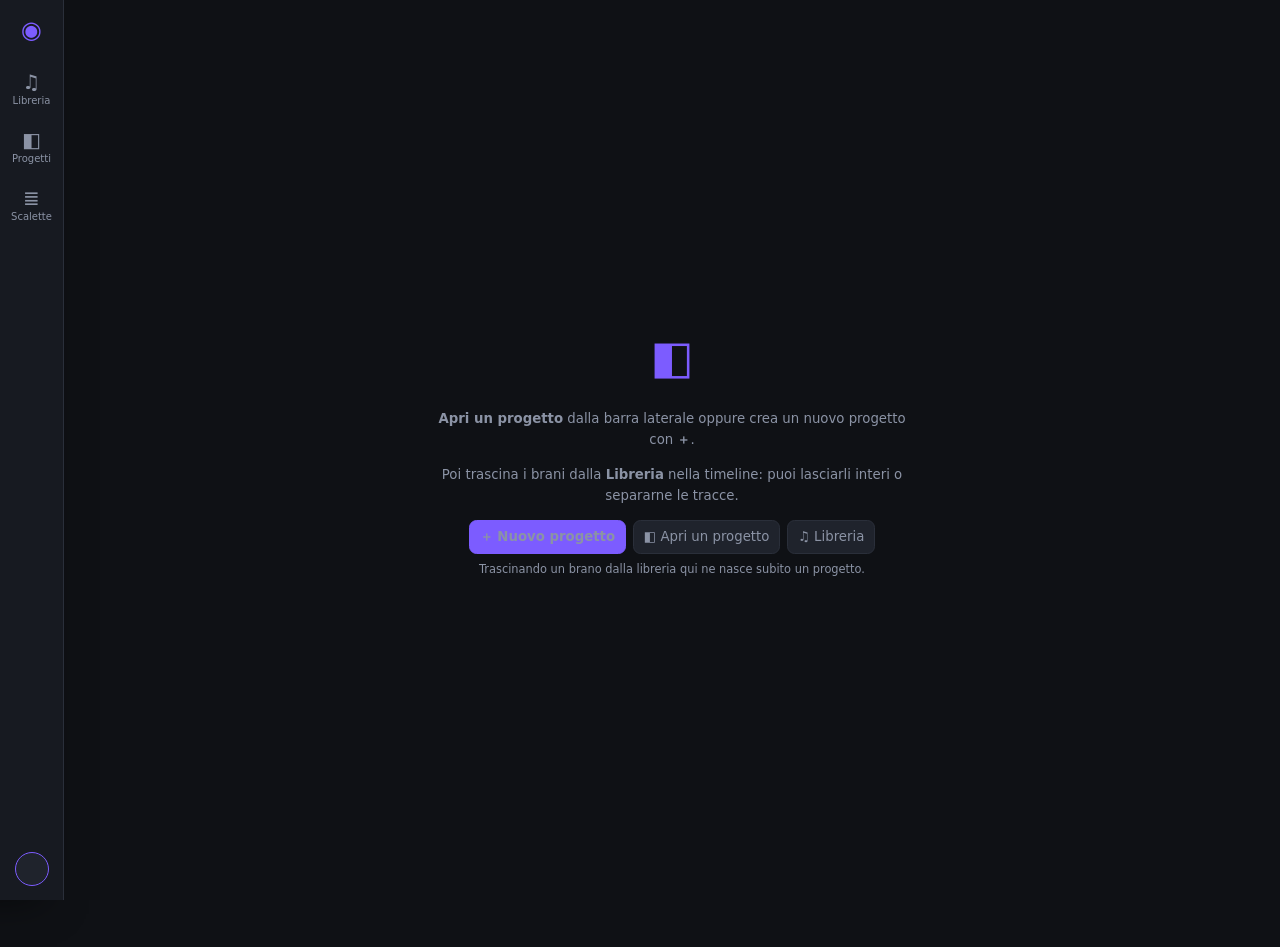
==== frontend/index.html @ b9c7cdac "Registrazione di tracce, sezioni salvate per esercitarsi, pulsanti divisi per Click e Pre-click - Re" ====
<!doctype html>
<html lang="it">
<head>
  <meta charset="utf-8">
  <meta name="viewport" content="width=device-width, initial-scale=1">
  <title>Noises — Stem Splitter</title>
  <link rel="stylesheet" href="style.css">
</head>
<body>
  <div id="auth" class="auth hidden">
    <div class="auth-card">
      <div class="brand big"><span class="logo">◉</span> Noises</div>
      <p class="auth-sub">Separa le tracce, studia e suona i tuoi brani.</p>
      <div id="auth-msg" class="auth-msg hidden"></div>

      <form id="f-login" class="auth-form">
        <label>Email<input id="l-email" type="email" autocomplete="username" required></label>
        <label>Password<input id="l-password" type="password" autocomplete="current-password" required></label>
        <button class="primary wide" type="submit">Accedi</button>
        <div class="auth-links">
          <button type="button" id="to-forgot" class="link">Password dimenticata?</button>
          <button type="button" id="to-register" class="link">Crea un account</button>
        </div>
      </form>

      <form id="f-register" class="auth-form hidden">
        <label>Nome<input id="r-name" type="text" autocomplete="name" maxlength="80"></label>
        <label>Email<input id="r-email" type="email" autocomplete="email" required></label>
        <label>Password<input id="r-password" type="password" autocomplete="new-password" minlength="8" required></label>
        <label>Ripeti la password<input id="r-password2" type="password" autocomplete="new-password" minlength="8" required></label>
        <p class="hint">Almeno 8 caratteri, con lettere e almeno un numero o simbolo. Riceverai un'email per confermare l'indirizzo.</p>
        <button class="primary wide" type="submit">Registrati</button>
        <div class="auth-links"><button type="button" class="link to-login">Hai già un account? Accedi</button></div>
      </form>

      <form id="f-forgot" class="auth-form hidden">
        <p class="hint">Inserisci l'email dell'account: ti invieremo un link per reimpostare la password.</p>
        <label>Email<input id="fg-email" type="email" autocomplete="email" required></label>
        <button class="primary wide" type="submit">Invia il link</button>
        <div class="auth-links"><button type="button" class="link to-login">Torna all'accesso</button></div>
      </form>

      <form id="f-reset" class="auth-form hidden">
        <p class="hint">Scegli una nuova password.</p>
        <label>Nuova password<input id="rs-password" type="password" autocomplete="new-password" minlength="8" required></label>
        <label>Ripeti la password<input id="rs-password2" type="password" autocomplete="new-password" minlength="8" required></label>
        <button class="primary wide" type="submit">Imposta la password</button>
        <div class="auth-links"><button type="button" class="link to-login">Torna all'accesso</button></div>
      </form>

      <div id="google-box" class="hidden">
        <div class="sep"><span>oppure</span></div>
        <a class="google-btn" href="/api/auth/google/login">
          <svg width="18" height="18" viewBox="0 0 48 48" aria-hidden="true"><path fill="#EA4335" d="M24 9.5c3.5 0 6.6 1.2 9.1 3.6l6.8-6.8C35.8 2.4 30.3 0 24 0 14.6 0 6.6 5.4 2.7 13.3l7.9 6.2C12.5 13.6 17.8 9.5 24 9.5z"/><path fill="#4285F4" d="M46.5 24.5c0-1.6-.1-3.1-.4-4.5H24v9h12.7c-.6 3-2.3 5.5-4.8 7.2l7.7 6c4.5-4.2 6.9-10.3 6.9-17.7z"/><path fill="#FBBC05" d="M10.6 28.7c-.5-1.4-.8-3-.8-4.7s.3-3.2.8-4.7l-7.9-6.2C1 16.5 0 20.1 0 24s1 7.5 2.7 10.8l7.9-6.1z"/><path fill="#34A853" d="M24 48c6.5 0 11.9-2.1 15.9-5.8l-7.7-6c-2.1 1.4-4.9 2.3-8.2 2.3-6.2 0-11.5-4.1-13.4-9.8l-7.9 6.1C6.6 42.6 14.6 48 24 48z"/></svg>
          Accedi con Google
        </a>
      </div>
    </div>
  </div>

  <nav id="rail" class="rail">
    <div class="rail-logo" title="Noises">◉</div>
    <button class="rail-btn" data-panel="library" title="Libreria"><span class="ri">♫</span><span class="rl">Libreria</span></button>
    <button class="rail-btn" data-panel="projects" title="Progetti"><span class="ri">◧</span><span class="rl">Progetti</span></button>
    <button class="rail-btn" data-panel="setlists" title="Scalette: progetti da suonare in sequenza"><span class="ri">≣</span><span class="rl">Scalette</span></button>
    <span class="grow"></span>
    <button id="user-btn" class="user-btn" title="Account"><span id="user-avatar" class="avatar"></span></button>
  </nav>
  <div id="user-menu" class="menu user-menu hidden">
    <div class="user-info">
      <strong id="user-name"></strong>
      <span id="user-email"></span>
      <span id="user-badges" class="count"></span>
    </div>
    <button id="change-pw" class="menu-item"><span class="emo">🔑</span> Password…</button>
    <button id="logout" class="menu-item">⎋ Esci</button>
  </div>

  <aside id="sidebar" class="drawer">
    <section class="panel" data-panel="projects">
      <div class="panel-head">
        <h2>Progetti</h2>
        <button id="project-new" class="primary" title="Nuovo progetto">＋ Nuovo</button>
        <button class="drawer-close ghost" title="Chiudi (Esc)">✕</button>
      </div>
      <ul id="projects" class="projects"></ul>
    </section>

    <section class="panel" data-panel="setlists">
      <div id="setlist-list">
        <div class="panel-head">
          <h2>Scalette</h2>
          <button id="sl-new" class="primary" title="Nuova scaletta">＋ Nuova</button>
          <button class="drawer-close ghost" title="Chiudi (Esc)">✕</button>
        </div>
        <ul id="setlists" class="projects"></ul>
        <p class="hint drawer-hint">Una scaletta mette in fila i progetti da suonare: alla fine di uno parte il successivo.</p>
      </div>
      <div id="setlist-detail" class="hidden">
        <div class="panel-head">
          <button id="sl-back" class="ghost" title="Tutte le scalette">‹</button>
          <input id="sl-name" class="sl-name" maxlength="80" title="Nome della scaletta (clic per modificare)">
          <button class="drawer-close ghost" title="Chiudi (Esc)">✕</button>
        </div>
        <div class="sl-actions">
          <button id="sl-play" class="primary" title="Suona la scaletta dall'inizio">▶ Suona</button>
          <label class="sl-pause">Tra un brano e l'altro <select id="sl-pause"></select></label>
        </div>
        <ul id="sl-projects" class="projects"></ul>
        <div class="sl-add-row">
          <select id="sl-add" title="Aggiungi un progetto in fondo alla scaletta"></select>
          <button id="sl-add-current" class="ghost" title="Aggiungi il progetto aperto">＋ Progetto aperto</button>
        </div>
        <button id="sl-delete" class="ghost danger-text"><span class="emo">🗑</span> Elimina scaletta</button>
      </div>
    </section>

    <section class="panel" data-panel="library">
      <div class="panel-head">
        <h2 id="lib-title">Libreria</h2>
        <span id="lib-count" class="count"></span>
        <button class="drawer-close ghost" title="Chiudi (Esc)">✕</button>
      </div>
      <form id="upload" class="dropzone">
        <input type="file" id="file" accept="audio/*,.mp3,.wav,.flac,.ogg,.m4a,.aac,.opus" multiple hidden>
        <div class="dz-text">
          <strong>Trascina qui i file audio</strong>
          <span>oppure <button type="button" id="pick" class="link">sfoglia</button></span>
        </div>
        <div id="upload-progress" class="bar hidden"><div></div></div>
      </form>
      <form id="yt" class="yt">
        <div class="yt-row">
          <input id="yt-url" type="url" placeholder="Link YouTube…" required>
          <button id="yt-btn" type="submit" title="Importa da YouTube">▶ Importa</button>
        </div>
      </form>
      <div class="sec-head">
        <h3>Playlist</h3>
        <button id="pl-new" class="icon" title="Nuova playlist">＋</button>
      </div>
      <ul id="playlists"></ul>
      <div class="sec-head">
        <h3>Brani</h3>
        <button id="process-all" class="icon hidden" title="Separa tutti i brani in attesa">⑂ Separa tutti</button>
      </div>
      <input id="search" class="search" type="search" placeholder="Cerca brano…" autocomplete="off">
      <ul id="songs"></ul>
      <p class="hint drawer-hint">Trascina un brano nella timeline o fai doppio clic per aggiungerlo al progetto.</p>
    </section>
  </aside>
  <div id="drawer-scrim" class="drawer-scrim"></div>

  <main id="main">
    <div class="drop-overlay"><span id="drop-label">Rilascia per aggiungere il brano</span></div>
    <div id="empty" class="empty">
      <div class="empty-icon">◧</div>
      <p><b>Apri un progetto</b> dalla barra laterale oppure crea un nuovo progetto con <b>＋</b>.</p>
      <p>Poi trascina i brani dalla <b>Libreria</b> nella timeline: puoi lasciarli interi o separarne le tracce.</p>
      <div class="empty-actions">
        <button id="empty-new" class="primary">＋ Nuovo progetto</button>
        <button id="empty-projects">◧ Apri un progetto</button>
        <button id="empty-library">♫ Libreria</button>
      </div>
      <p class="hint">Trascinando un brano dalla libreria qui ne nasce subito un progetto.</p>
    </div>

    <section id="player" class="hidden">
      <div id="setlist-bar" class="setlist-bar hidden">
        <button id="slb-name" class="slb-name link" title="Apri la scaletta"></button>
        <span id="slb-pos" class="count"></span>
        <span id="slb-status" class="slb-status"></span>
        <button id="slb-now" class="primary hidden" title="Avvia subito">▶ Ora</button>
        <span class="grow"></span>
        <button id="slb-prev" title="Progetto precedente"><span class="emo">⏮</span></button>
        <button id="slb-next" title="Progetto successivo"><span class="emo">⏭</span></button>
        <button id="slb-exit" class="ghost" title="Esci dalla scaletta">✕</button>
      </div>
      <header class="song-head">
        <input id="title" class="project-title" maxlength="80" title="Nome del progetto (clic per modificare)">
        <div id="chord-now" class="chord-now hidden" title="Accordo corrente → successivo">
          <span id="cn-cur" class="cn-cur">–</span>
          <span class="cn-next">→ <span id="cn-next"></span></span>
        </div>
        <div class="actions">
          <button id="reset-all" title="Ripristina tutte le impostazioni originali (le impostazioni si salvano automaticamente)">↺ Reimposta</button>
          <button id="export" class="primary" title="Esporta le tracce attive">⤓ Esporta</button>
        </div>
      </header>

      <div class="controls">
        <div class="transport">
          <button id="to-start" class="icon-btn" title="Vai all'inizio (Home)"><svg viewBox="0 0 24 24" aria-hidden="true"><rect x="4" y="6" width="2.5" height="12" rx="1"/><path d="M20 6v12l-11-6z"/></svg></button>
          <button id="back" class="icon-btn" title="Indietro 5 s (←)"><svg viewBox="0 0 24 24" aria-hidden="true"><path d="M11 6v12L3 12zM20 6v12l-8-6z"/></svg></button>
          <button id="play" class="play" title="Play/Pausa (spazio)">▶</button>
          <button id="stop" class="icon-btn" title="Stop"><svg viewBox="0 0 24 24" aria-hidden="true"><rect x="6" y="6" width="12" height="12" rx="1.5"/></svg></button>
          <button id="rec" class="icon-btn rec-btn" title="Registra una traccia dal microfono mentre il progetto suona (R)" aria-label="Registra"><svg viewBox="0 0 24 24" aria-hidden="true"><circle cx="12" cy="12" r="6.5"/></svg></button>
          <button id="fwd" class="icon-btn" title="Avanti 5 s (→)"><svg viewBox="0 0 24 24" aria-hidden="true"><path d="M4 6v12l8-6zM13 6v12l8-6z"/></svg></button>
          <span class="time"><span id="pos">0:00</span> / <span id="dur">0:00</span><span id="section" class="section"></span></span>
        </div>

        <span class="tsep"></span>

        <div class="knob">
          <span class="lbl">Tonalità</span>
          <span id="chord-key" class="song-key" title="Tonalità del brano (stimata dagli accordi), già trasposta"></span>
          <button data-pitch="-1">−</button>
          <output id="pitch" title="Semitoni">0</output>
          <button data-pitch="1">+</button>
        </div>

        <div class="knob">
          <span class="lbl">Velocità</span>
          <button data-tempo="-5">−</button>
          <output id="tempo">100%</output>
          <button data-tempo="5">+</button>
        </div>

        <button id="reset" class="icon-btn ghost" title="Azzera: riporta tonalità e velocità ai valori originali">↺</button>

        <span class="tsep"></span>

        <div class="knob rhythm">
          <span class="lbl">Ritmo</span>
          <span id="bpm" class="unit"></span>
          <button id="meter-btn" title="Metro, primo tempo della battuta e correzione del battito">4/4 ▾</button>
          <button id="analyze-notes" class="hidden" title="Rileva battiti e trascrive le note di tutte le tracce"><span class="emo">🎼</span> Analizza ritmo e note</button>
          <span class="split-btn"><button id="precount" class="toggle" title="Pre-click: battute di conteggio prima dell'avvio della riproduzione">Pre-click</button>
          <button id="precount-cfg" class="split-caret" title="Impostazioni del pre-click: battute e volume" aria-label="Opzioni del pre-click">▾</button></span>
          <div id="precount-panel" class="menu click-panel hidden">
            <label>Battute
              <select id="countin-sel" title="Battute di pre-conteggio prima dell'avvio">
                <option value="1">1 battuta</option>
                <option value="2">2 battute</option>
              </select>
            </label>
            <label>Volume <input id="countin-vol" type="range" min="0" max="1.5" step="0.05" title="Volume del pre-click"></label>
          </div>
          <span class="split-btn"><button id="click" class="toggle" title="Click che segue i battiti rilevati nel brano (accento sul primo tempo)"><svg class="ico" viewBox="0 0 24 24" aria-hidden="true"><path d="M9.2 3h5.6l4.4 17H4.8z" fill="none" stroke="currentColor" stroke-width="1.8" stroke-linejoin="round"/><path d="M6.5 15.5h11" stroke="currentColor" stroke-width="1.6"/><path d="M12 15.5 17.5 6" stroke="currentColor" stroke-width="1.8" stroke-linecap="round"/><circle cx="16.4" cy="8" r="1.6" fill="currentColor"/></svg> Click</button>
          <button id="click-cfg" class="split-caret" title="Impostazioni del click: suono, volume, modalità" aria-label="Opzioni del click">▾</button></span>
          <div id="click-panel" class="menu click-panel hidden">
 <label>Suono <select id="click-sound" title="Suono del metronomo (anche per il pre-click)"></select></label>
            <label>Volume <input id="click-vol" type="range" min="0" max="1.5" step="0.05" title="Volume del click"></label>
            <label>Modalità
              <select id="click-mode" title="Adattivo: ogni colpo segue il battito reale della registrazione. Tempo medio: segue il tempo della canzone livellando le irregolarità. Metronomo: BPM fisso, non segue i musicisti.">
                <option value="tight">Adattivo</option>
                <option value="smooth">Tempo medio</option>
                <option value="fixed">Metronomo</option>
              </select>
            </label>
            <span id="fixed-bpm-box" class="fixed-bpm hidden">
              <input id="fixed-bpm" type="number" min="20" max="400" step="0.1" title="BPM del metronomo"> BPM
              <button id="fixed-bpm-reset" class="hidden" title="Torna al tempo rilevato">↺</button>
            </span>
            <div class="nudge-row" title="Se il click non coincide con la cassa: − lo anticipa, + lo ritarda. Vale per questo brano.">
              <span>Sposta il click</span>
              <span class="nudge-ctl">
                <button data-nudge="-5" title="Anticipa di 5 ms">−</button>
                <output id="nudge-val">0 ms</output>
                <button data-nudge="5" title="Ritarda di 5 ms">+</button>
                <button id="nudge-reset" title="Nessuno spostamento">↺</button>
              </span>
            </div>
          </div>
        </div>

        <div class="knob master" title="Volume generale (master)">
          <span class="master-ico" aria-hidden="true"><svg viewBox="0 0 24 24"><path d="M4 9h4l5-4v14l-5-4H4z"/><path d="M16 8.5a5 5 0 0 1 0 7" fill="none" stroke="currentColor" stroke-width="2" stroke-linecap="round"/></svg></span>
          <input id="master" type="range" min="0" max="1.5" step="0.01" value="1">
        </div>
      </div>

      <div class="selbar">
        <button id="play-sel" title="Riproduci la selezione (trascina sulla timeline per selezionare)">▶ Selezione</button>
        <button id="loop" title="Ripeti la selezione in loop (L)">⟳ Loop</button>
        <span id="sel-info" class="sel-info"></span>
        <span id="sel-nudge" class="sel-nudge hidden" title="Regolazione fine del loop: ‹ › = 0,1 s (Shift: 0,01 s, tieni premuto per scorrere) · « » = click precedente/successivo">
          <span class="lbl">Inizio</span>
          <button data-edge="start" data-dir="-1" data-beat class="beat" title="Inizio al click precedente">«</button>
          <button data-edge="start" data-dir="-1" title="Anticipa l'inizio di 0,1 s (Shift: 0,01 s)">‹</button>
          <button data-edge="start" data-dir="1" title="Ritarda l'inizio di 0,1 s (Shift: 0,01 s)">›</button>
          <button data-edge="start" data-dir="1" data-beat class="beat" title="Inizio al click successivo">»</button>
          <span class="lbl">Fine</span>
          <button data-edge="end" data-dir="-1" data-beat class="beat" title="Fine al click precedente">«</button>
          <button data-edge="end" data-dir="-1" title="Anticipa la fine di 0,1 s (Shift: 0,01 s)">‹</button>
          <button data-edge="end" data-dir="1" title="Ritarda la fine di 0,1 s (Shift: 0,01 s)">›</button>
          <button data-edge="end" data-dir="1" data-beat class="beat" title="Fine al click successivo">»</button>
        </span>
        <button id="sel-clear" class="ghost" title="Annulla selezione (Esc)">✕</button>
        <button id="sel-save" class="hidden">＋ Salva sezione</button>
        <span id="regions-split" class="split-btn"><button id="regions-btn" class="regions-btn">☰ Sezioni</button><button id="regions-cfg" class="split-caret" title="Elenco delle sezioni salvate" aria-label="Elenco delle sezioni salvate">▾</button></span>
        <span class="tsep"></span>
        <button id="undo" class="icon-btn" disabled title="Annulla (Ctrl+Z)"><svg viewBox="0 0 24 24" aria-hidden="true"><path d="M9 5 3 10l6 5v-3.5c5 0 8.5 1.3 11 5.5-.8-5.5-4-9.5-11-10z"/></svg></button>
        <button id="redo" class="icon-btn" disabled title="Ripeti (Ctrl+Y)"><svg viewBox="0 0 24 24" aria-hidden="true"><path d="m15 5 6 5-6 5v-3.5c-5 0-8.5 1.3-11 5.5.8-5.5 4-9.5 11-10z"/></svg></button>
        <button id="group-btn" disabled title="Raggruppa le tracce selezionate (Ctrl+G): si spostano e si modificano insieme"><span class="emo">⛓</span> Raggruppa</button>
        <button id="ungroup-btn" disabled title="Sciogli il gruppo delle tracce selezionate (Ctrl+Shift+G)">Sciogli gruppo</button>
        <span id="sel-tracks" class="sel-info"></span>
        <input id="add-track-file" type="file" accept="audio/*,.mp3,.wav,.flac,.ogg,.m4a,.aac,.opus,.aif,.aiff,.wma" multiple hidden>
        <span class="grow"></span>
        <div class="zoombar" title="Unità della timeline (Ctrl + rotella sulla timeline)">
          <span class="lbl">Zoom</span>
          <button id="zoom-out" title="Riduci">−</button>
          <input id="zoom" type="range" min="0" max="1000" step="1">
          <button id="zoom-in" title="Ingrandisci">+</button>
          <output id="zoom-val"></output>
          <button id="zoom-fit" title="Adatta il brano alla finestra">⤢ Adatta</button>
          <label class="follow" title="Scorre automaticamente seguendo la riproduzione"><input id="follow" type="checkbox" checked> Segui</label>
        </div>
      </div>

      <div id="loader" class="loader hidden">
        <span class="spinner"></span>
        <div class="loader-body">
          <div class="loader-text"><span id="loader-text">Caricamento…</span><span id="loader-detail"></span></div>
          <div class="bar"><div id="loader-bar"></div></div>
        </div>
      </div>

      <div class="tl-card">
      <div id="overview" class="overview" title="Panoramica: trascina il riquadro per scorrere, i bordi per lo zoom · Ctrl + rotella: zoom">
        <div class="ov-label">Panoramica</div>
        <canvas id="ov-canvas" class="ov-canvas"></canvas>
        <div id="ov-sel" class="ov-sel hidden"></div>
        <div id="ov-markers"></div>
        <div id="ov-head" class="ov-head"></div>
        <div id="ov-win" class="ov-win"><span class="ov-h l"></span><span class="ov-h r"></span></div>
      </div>
      <div id="timeline" class="timeline">
       <div id="tl-inner" class="tl-inner">
        <div class="ruler-row">
          <div class="track-head"></div>
          <div class="lane"><canvas id="ruler" class="ruler vcanvas"></canvas></div>
        </div>
        <div class="marker-row">
          <div class="track-head marker-head">
            <div class="track-title"><span class="emo">🔖</span> Segnalibri</div>
            <span class="mk-btns">
              <button id="mk-prev" class="icon" title="Segnalibro precedente ( , )">‹</button>
              <button id="mk-add-lane" class="icon" title="Aggiungi un segnalibro nella posizione attuale (M)">＋</button>
              <button id="mk-next" class="icon" title="Segnalibro successivo ( . )">›</button>
            </span>
          </div>
          <div id="marker-lane" class="lane marker-lane"></div>
        </div>
        <div class="chord-row">
          <div class="track-head chord-head">
            <div class="track-title">Accordi <span id="chord-song" class="chord-song"></span></div>
            <div class="track-btns">
              <button id="chord-notation" class="notation-btn" title="Notazione: clic per passare a Do Re Mi">C</button>
              <button id="chord-restore" class="hidden" title="Annulla le correzioni e ripristina gli accordi rilevati">↺</button>
            </div>
          </div>
          <div id="chord-lane" class="lane chord-lane"></div>
        </div>
        <div id="tracks"></div>
        <div id="marker-lines"></div>
        <div id="reorder-line" class="reorder-line hidden"></div>
        <div id="drop-hint" class="drop-hint"><span>Rilascia per aggiungere una traccia qui</span></div>
        <div id="selection" class="selection hidden"></div>
        <div id="playhead" class="playhead"></div>
       </div>
      </div>
      </div>
    </section>
  </main>

  <div id="countin" class="countin hidden"></div>
  <div id="toast" class="toast"></div>
  <div id="meter-menu" class="menu meter-menu hidden">
    <div class="menu-title">Metro</div>
    <div id="meter-opts" class="ce-grid meters">
      <button data-ts="2/4">2/4</button><button data-ts="3/4">3/4</button><button data-ts="4/4">4/4</button>
      <button data-ts="5/4">5/4</button><button data-ts="6/8">6/8</button><button data-ts="12/8">12/8</button>
    </div>
    <div class="menu-title">Primo tempo della battuta</div>
    <div class="meter-row">
      <button data-shift="-1" title="Anticipa di un battito">◀ Anticipa</button>
      <button data-shift="1" title="Posticipa di un battito">Posticipa ▶</button>
      <button id="shift-reset" class="shift-reset" title="Torna al primo tempo rilevato">↺</button>
    </div>
    <div id="shift-info" class="shift-info"></div>
    <div class="menu-title">Battito rilevato</div>
    <div class="meter-row">
      <button data-mult="0.5" title="Il click è troppo veloce: dimezza">÷2 metà</button>
      <button data-mult="1" title="Battito originale">×1</button>
      <button data-mult="2" title="Il click è troppo lento: raddoppia">×2 doppio</button>
    </div>
    <p class="menu-hint">Ascolta col <svg class="ico" viewBox="0 0 24 24" aria-hidden="true"><path d="M9.2 3h5.6l4.4 17H4.8z" fill="none" stroke="currentColor" stroke-width="1.8" stroke-linejoin="round"/><path d="M6.5 15.5h11" stroke="currentColor" stroke-width="1.6"/><path d="M12 15.5 17.5 6" stroke="currentColor" stroke-width="1.8" stroke-linecap="round"/><circle cx="16.4" cy="8" r="1.6" fill="currentColor"/></svg> Click: l'accento deve cadere sul primo tempo di ogni battuta.</p>
  </div>

  <dialog id="process-dlg">
    <form method="dialog">
      <h2>Separa le tracce</h2>
      <p id="proc-names" class="hint"></p>
      <label class="field">Separazione delle tracce
        <select id="proc-model">
          <option value="htdemucs">4 tracce — veloce</option>
          <option value="htdemucs_ft">4 tracce — alta qualità (4× più lento)</option>
          <option value="htdemucs_6s">6 tracce (+ chitarra, piano)</option>
        </select>
      </label>
      <div class="field">Analisi dopo la separazione
        <label class="check"><input id="proc-chords" type="checkbox" checked> Riconoscimento accordi (pochi secondi)</label>
        <label class="check"><input id="proc-notes" type="checkbox" checked> Ritmo e trascrizione note (~1 minuto): click, pre-conteggio, spartito, MIDI</label>
      </div>
      <p class="hint">Le analisi non scelte si possono avviare anche dopo, dall'editor.</p>
      <menu>
        <button value="cancel" formnovalidate>Annulla</button>
        <button value="ok" class="primary">⑂ Separa</button>
      </menu>
    </form>
  </dialog>
  <div id="pl-menu" class="menu hidden"></div>
  <div id="chord-menu" class="menu chord-menu hidden"></div>
  <div id="track-menu" class="menu track-menu hidden"></div>
  <div id="regions-menu" class="menu regions-menu hidden"></div>
  <div id="marker-menu" class="menu marker-menu hidden"></div>

  <dialog id="export-dlg">
    <form method="dialog">
      <h2>Esporta brano</h2>
      <div class="field">
        <span>Tracce incluse <small>(usa M / S nel mixer per escluderle)</small></span>
        <div id="exp-tracks" class="chips"></div>
        <p id="exp-warn" class="warn hidden">Nessuna traccia attiva.</p>
      </div>
      <label class="field">Porzione
        <select id="exp-range">
          <option value="all">Brano intero</option>
          <option value="sel">Selezione</option>
        </select>
      </label>
      <div class="field">Per le basi
        <label class="check"><input id="exp-click" type="checkbox"> Click per tutto il brano</label>
        <select id="exp-countin">
          <option value="0">Nessun pre-conteggio</option>
          <option value="1">Pre-conteggio 1 battuta</option>
          <option value="2">Pre-conteggio 2 battute</option>
        </select>
      </div>
      <label class="field">Formato
        <select id="exp-format">
          <option value="mp3">MP3 320 kbps</option>
          <option value="wav">WAV 16 bit</option>
          <option value="flac">FLAC (lossless)</option>
          <option value="mid">MIDI (note trascritte)</option>
        </select>
      </label>
      <label class="field">Nome file
        <input id="exp-name" type="text">
      </label>
      <p class="hint">Tonalità, velocità e volumi correnti vengono applicati al file.</p>
      <menu>
        <button value="cancel" formnovalidate>Annulla</button>
        <button id="exp-go" value="ok" class="primary">⤓ Esporta</button>
      </menu>
    </form>
  </dialog>

  <div id="score-view" class="score-view hidden">
    <header class="score-head">
      <button id="score-play" class="play-sm" title="Play/Pausa (spazio)">▶</button>
      <span id="score-pos" class="count"></span>
      <strong>𝄞 Spartito</strong>
      <select id="score-stem" title="Traccia"></select>
      <div id="score-mode" class="seg">
        <button data-mode="score">Spartito</button>
        <button data-mode="tab">Tablatura</button>
        <button data-mode="both">Entrambi</button>
      </div>
      <select id="score-tuning" title="Accordatura"></select>
      <select id="score-div" title="Quantizzazione ritmica">
        <option value="4">Griglia 1/16</option>
        <option value="2">Griglia 1/8</option>
        <option value="1">Griglia 1/4</option>
      </select>
      <span id="score-info" class="count"></span>
      <span class="grow"></span>
      <button id="score-xml" title="Scarica il file MusicXML (MuseScore, Sibelius, Finale…)">⤓ MusicXML</button>
      <button id="score-print" title="Stampa o salva in PDF"><span class="emo">🖨</span> Stampa</button>
      <button id="score-close" title="Chiudi (Esc)">✕</button>
    </header>
    <div class="score-body">
      <div id="score-status" class="score-status"></div>
      <div id="score-osmd" class="paper"></div>
      <div id="score-tab" class="paper"></div>
    </div>
  </div>

  <dialog id="addtrack-dlg" class="addtrack-dlg">
    <form method="dialog">
      <div class="at-head">
        <h2>Aggiungi traccia</h2>
        <button value="cancel" class="ghost" formnovalidate title="Chiudi">✕</button>
      </div>
      <div class="seg at-tabs">
        <button type="button" data-tab="lib" class="on">♫ Libreria</button>
        <button type="button" data-tab="pc"><span class="emo">💻</span> Dal computer</button>
        <button type="button" data-tab="yt">▶ YouTube</button>
        <button type="button" data-tab="rec">⏺ Registra</button>
      </div>
      <div class="at-pane" data-pane="lib">
        <input id="at-search" class="search" type="search" placeholder="Cerca nella libreria…" autocomplete="off">
        <ul id="at-songs" class="at-songs"></ul>
      </div>
      <div class="at-pane hidden" data-pane="pc">
        <div id="at-drop" class="dropzone at-drop">
          <div class="dz-text"><strong>Trascina qui i file audio</strong>
            <span>oppure <button type="button" id="at-pick" class="link">scegli dal computer</button></span></div>
        </div>
        <p class="hint">Il file viene salvato nella libreria e aggiunto al progetto dalla posizione della testina.</p>
      </div>
      <div class="at-pane hidden" data-pane="rec">
        <button type="button" id="at-empty" class="primary">＋ Aggiungi traccia vuota</button>
        <p class="hint">La traccia vuota viene preparata per la registrazione: premi ⏺ nel trasporto (o R) e suona sopra al progetto.
          La registrazione parte dalla testina e finisce con pausa o stop.</p>
      </div>
      <div class="at-pane hidden" data-pane="yt">
        <div class="yt-row">
          <input id="at-yt-url" type="url" placeholder="https://www.youtube.com/watch?v=…">
          <button type="button" id="at-yt-go" class="primary">▶ Importa e aggiungi</button>
        </div>
        <p class="hint">Il brano viene scaricato nella libreria e aggiunto al progetto appena pronto.</p>
      </div>
    </form>
  </dialog>

  <dialog id="pw-dlg">
    <form id="cp-form" method="dialog">
      <h2 id="cp-title">Cambia password</h2>
      <label id="cp-current-wrap" class="field">Password attuale<input id="cp-current" type="password" autocomplete="current-password"></label>
      <label class="field">Nuova password<input id="cp-new" type="password" autocomplete="new-password" minlength="8" required></label>
      <label class="field">Ripeti la nuova password<input id="cp-new2" type="password" autocomplete="new-password" minlength="8" required></label>
      <p id="cp-msg" class="warn"></p>
      <menu>
        <button value="cancel" formnovalidate>Annulla</button>
        <button value="ok" class="primary">Salva</button>
      </menu>
    </form>
  </dialog>

  <script src="vendor/opensheetmusicdisplay.min.js" defer></script>
  <script src="auth.js"></script>
  <script src="notes.js"></script>
  <script src="score.js"></script>
  <script src="markers.js"></script>
  <script src="sections.js"></script>
  <script src="usertracks.js"></script>
  <script src="recorder.js"></script>
  <script src="editor.js"></script>
  <script src="project.js"></script>
  <script src="setlist.js"></script>
  <script src="app.js"></script>
</body>
</html>
---- frontend/style.css ----
:root {
  color-scheme: dark; /* controlli e barre di scorrimento del browser in tema scuro */
  --bg: #0f1115;
  --panel: #171a21;
  --panel-2: #1f232c;
  --border: #2a2f3a;
  --text: #e7e9ee;
  --muted: #8b93a5;
  --accent: #7c5cff;
  --accent-2: #a48bff;
  --danger: #ff5c7a;
  --head-w: 250px;
  /* tutta l'interfaccia al 95%, tranne la barra di sinistra (rail) */
  --ui-zoom: .95;
}
html { zoom: var(--ui-zoom); }
.rail { zoom: calc(1 / var(--ui-zoom)); }

* { box-sizing: border-box; }
html, body { height: 100%; margin: 0; }
body {
  display: flex;
  background: var(--bg);
  color: var(--text);
  font: 14px/1.4 system-ui, -apple-system, "Segoe UI", Roboto, sans-serif;
}
button {
  font: inherit; color: inherit; cursor: pointer;
  background: var(--panel-2); border: 1px solid var(--border);
  border-radius: 8px; padding: 6px 10px;
}
button:hover { border-color: var(--accent); }
button:disabled { opacity: .4; cursor: default; }
button.link { background: none; border: 0; padding: 0; color: var(--accent-2); text-decoration: underline; }
button.ghost { background: transparent; }
.hidden { display: none !important; }

/* ---- sidebar ---- */
#sidebar {
  width: 300px; flex-shrink: 0; padding: 18px;
  background: var(--panel); border-right: 1px solid var(--border);
  display: flex; flex-direction: column; gap: 14px; overflow-y: auto;
}
.brand { font-size: 20px; font-weight: 700; letter-spacing: .5px; }
.logo { color: var(--accent); }
h3 { margin: 6px 0 0; font-size: 12px; text-transform: uppercase; letter-spacing: 1px; color: var(--muted); }

.dropzone {
  border: 2px dashed var(--border); border-radius: 12px; padding: 16px;
  display: flex; flex-direction: column; gap: 12px; transition: .15s;
}
.dropzone.over { border-color: var(--accent); background: #7c5cff14; }
.dz-text { display: flex; flex-direction: column; align-items: center; gap: 4px; text-align: center; }
.dz-text span { color: var(--muted); }
.model { display: flex; flex-direction: column; gap: 4px; color: var(--muted); font-size: 12px; }
select {
  font: inherit; color: var(--text); background: var(--panel-2);
  border: 1px solid var(--border); border-radius: 8px; padding: 6px;
}

.bar { height: 6px; background: var(--panel-2); border-radius: 3px; overflow: hidden; }
.bar > div { height: 100%; width: 0; background: var(--accent); transition: width .3s; }

#songs { list-style: none; margin: 0; padding: 0; display: flex; flex-direction: column; gap: 6px; }
#songs li {
  padding: 10px; border-radius: 10px; background: var(--panel-2);
  border: 1px solid transparent; cursor: pointer; display: flex; flex-direction: column; gap: 6px;
}
#songs li:hover { border-color: var(--border); }
#songs li.active { border-color: var(--accent); }
#songs li.disabled { cursor: default; }
.song-row { display: flex; align-items: center; gap: 8px; }
.song-name { flex: 1; overflow: hidden; text-overflow: ellipsis; white-space: nowrap; }
.song-status { font-size: 11px; color: var(--muted); }
.song-status.error { color: var(--danger); }
.del { background: none; border: 0; padding: 2px 6px; color: var(--muted); }
.del:hover { color: var(--danger); }

/* ---- main ---- */
#main { flex: 1; min-width: 0; display: flex; flex-direction: column; overflow: auto; }
.empty { margin: auto; color: var(--muted); }
#player { padding: 14px 18px; display: flex; flex-direction: column; gap: 10px; flex: 1 1 auto; min-height: 0; }
.song-head { display: flex; align-items: center; gap: 16px; }
.song-head h1 { margin: 0; font-size: 22px; flex: 1; }

.spinner {
  flex-shrink: 0;
  width: 16px; height: 16px; border-radius: 50%;
  border: 2px solid var(--accent); border-top-color: transparent;
  animation: spin .8s linear infinite;
}
@keyframes spin { to { transform: rotate(360deg); } }

.controls {
  display: flex; flex-wrap: wrap; align-items: center; gap: 8px 16px;
  padding: 8px 12px; background: var(--panel); border: 1px solid var(--border); border-radius: 12px;
}
.transport { display: flex; align-items: center; gap: 6px; }
.transport .play {
  width: 36px; height: 36px; border-radius: 50%; padding: 0;
  background: var(--accent); border-color: var(--accent); font-size: 18px;
}
/* registrazione: pallino rosso, lampeggia mentre registra */
.track-btns .arm { color: #ff4d5e; padding: 2px 6px; font-size: 11px; }
.track-btns .arm.on { background: #ff4d5e; border-color: #ff4d5e; color: #fff; }
/* tracce vuote: sorgente, canali e VU meter dell'ingresso */
.track.rec-track .track-head { gap: 5px; }
.rec-line { display: flex; align-items: center; gap: 6px; min-width: 0; }
.rec-line select { font-size: 11px; padding: 2px 4px; min-width: 0; }
.rec-line .rec-dev { flex: 1 1 90px; max-width: 150px; }
.rec-line .rec-ch { flex: none; }
.vu {
  position: relative; flex: 1 1 60px; min-width: 40px; height: 8px; border-radius: 4px; overflow: hidden; opacity: .5;
  border: 1px solid var(--border);
  /* scala fissa: verde fino a -18 dB, giallo fino a -7 dB, poi rosso */
  background: linear-gradient(90deg, #2bd47d 0 70%, #f5c542 70% 88%, #ff4d5e 88%);
}
.vu.live { opacity: 1; }
/* la parte non illuminata copre la scala da destra */
.vu-fill { position: absolute; inset: 0 0 0 auto; width: 100%; background: #0e1015; }
.vu.clip { border-color: #ff4d5e; box-shadow: 0 0 0 1px #ff4d5e; }
.transport .rec-btn svg { fill: #ff4d5e; }
.transport .rec-btn.on { background: #ff4d5e; border-color: #ff4d5e; animation: rec-pulse 1.2s ease-in-out infinite; }
.transport .rec-btn.on svg { fill: #fff; }
@keyframes rec-pulse { 50% { box-shadow: 0 0 0 4px #ff4d5e44; } }
.time { margin-left: 8px; font-variant-numeric: tabular-nums; color: var(--muted); }
.knob { display: flex; align-items: center; gap: 6px; }
.knob .lbl { color: var(--muted); font-size: 12px; text-transform: uppercase; letter-spacing: .8px; }
.knob output { min-width: 46px; text-align: center; font-weight: 600; font-variant-numeric: tabular-nums; }
.knob .unit { color: var(--muted); font-size: 12px; }
.knob button[data-pitch], .knob button[data-tempo] { width: 30px; padding: 4px 0; }
.master { margin-left: auto; }
input[type=range] { accent-color: var(--accent); }

/* ---- timeline ---- */
.timeline {
  position: relative; background: var(--panel); border: 1px solid var(--border);
  border-radius: 0 0 14px 14px; border-top: 0; overflow: auto;
  /* riempie lo spazio rimasto sotto i comandi (vedi #player e .tl-card) */
  flex: 1 1 auto; min-height: 220px;
  scrollbar-width: none; /* niente barre: si naviga con panoramica, rotella e trackpad */
}
.timeline::-webkit-scrollbar { display: none; }
.tl-inner { position: relative; min-width: 100%; }
.ruler-row {
  display: flex; height: 26px; border-bottom: 1px solid var(--border);
  position: sticky; top: 0; z-index: 6; background: var(--panel);
}
.ruler-row .track-head { z-index: 7; }
.track-head {
  width: var(--head-w); flex-shrink: 0; border-right: 1px solid var(--border);
  position: sticky; left: 0; z-index: 4; background: var(--panel);
}
.lane { position: relative; flex: none; width: var(--content-w, 100%); height: 100%; }
.vcanvas { position: sticky; left: var(--head-w); display: block; width: var(--view-w, 100%); height: 100%; }
.ruler { cursor: pointer; }

.track { display: flex; height: 84px; border-bottom: 1px solid var(--border); }
.track:last-child { border-bottom: 0; }
.track .track-head { display: flex; flex-direction: column; justify-content: center; gap: 8px; padding: 0 12px; }
.track-title { display: flex; align-items: center; gap: 8px; font-weight: 600; text-transform: capitalize; }
.swatch { width: 10px; height: 10px; border-radius: 3px; }
.track-btns { display: flex; align-items: center; gap: 6px; }
.track-btns button { padding: 2px 8px; font-size: 12px; font-weight: 700; }
.track-btns .m.on { background: var(--danger); border-color: var(--danger); }
.track-btns .s.on { background: #f5c542; border-color: #f5c542; color: #111; }
.track-btns input[type=range] { width: 90px; }
.track-btns a { color: var(--muted); text-decoration: none; padding: 0 4px; }
.track-btns a:hover { color: var(--text); }
.wave { cursor: pointer; }
.track.silent .wave { opacity: .25; }

.playhead {
  position: absolute; top: 0; bottom: 0; width: 2px; background: #fff; z-index: 3;
  box-shadow: 0 0 6px #fff8; pointer-events: none; left: var(--head-w);
}

@media (max-width: 760px) {
  body { flex-direction: column; }
  #sidebar { width: auto; border-right: 0; border-bottom: 1px solid var(--border); max-height: 45vh; }
  :root { --head-w: 140px; }
  .track-btns input[type=range] { width: 50px; }
}

/* ---- import YouTube ---- */
.yt { display: flex; flex-direction: column; gap: 6px; }
.yt label { color: var(--muted); font-size: 12px; }
.yt-row { display: flex; gap: 6px; }
.yt input {
  flex: 1; min-width: 0; font: inherit; color: var(--text);
  background: var(--panel-2); border: 1px solid var(--border); border-radius: 8px; padding: 6px 8px;
}
.yt input:focus { outline: none; border-color: var(--accent); }
.yt button { white-space: nowrap; background: #ff0033; border-color: #ff0033; font-weight: 600; }

/* ---- indicatore di caricamento tracce ---- */
.loader {
  display: flex; align-items: center; gap: 14px; padding: 14px 16px;
  background: var(--panel); border: 1px solid var(--accent); border-radius: 14px;
}
.loader .spinner { width: 22px; height: 22px; border-width: 3px; }
.loader-body { flex: 1; display: flex; flex-direction: column; gap: 8px; }
.loader-text { display: flex; justify-content: space-between; gap: 12px; font-weight: 600; }
#loader-detail { color: var(--muted); font-weight: 400; font-variant-numeric: tabular-nums; }
.bar.indeterminate > div { width: 30% !important; animation: indet 1.2s ease-in-out infinite; }
@keyframes indet { from { margin-left: -30%; } to { margin-left: 100%; } }

/* scheletro della timeline durante il primo caricamento */
.track.skeleton .track-head span {
  display: block; height: 12px; width: 70%; border-radius: 4px; background: var(--panel-2);
}
.track.skeleton .wave-ph {
  flex: 1; margin: 18px 12px; border-radius: 6px;
  background: linear-gradient(90deg, var(--panel-2) 25%, #2a2f3a 50%, var(--panel-2) 75%);
  background-size: 200% 100%; animation: shimmer 1.4s linear infinite;
}
@keyframes shimmer { from { background-position: 200% 0; } to { background-position: -200% 0; } }
#songs li .spinner { width: 12px; height: 12px; }

/* ---- selezione / loop ---- */
button.primary { background: var(--accent); border-color: var(--accent); font-weight: 600; }
.selbar { display: flex; align-items: center; gap: 8px; flex-wrap: wrap; }
.selbar #loop.on { background: #2bd47d; border-color: #2bd47d; color: #0b1a12; font-weight: 700; }
.sel-info { color: var(--muted); font-variant-numeric: tabular-nums; }
.selection {
  position: absolute; top: 0; bottom: 0; pointer-events: none;
  background: #7c5cff2e; border-left: 2px solid var(--accent-2); border-right: 2px solid var(--accent-2);
}
.selection.loop { background: #2bd47d24; border-color: #2bd47d; }
.wave, .ruler { touch-action: none; }

/* ---- dialog esportazione ---- */
dialog {
  width: min(440px, calc(100vw - 32px)); padding: 0; color: var(--text);
  background: var(--panel); border: 1px solid var(--border); border-radius: 14px;
}
dialog::backdrop { background: #000a; }
dialog form { display: flex; flex-direction: column; gap: 14px; padding: 20px; }
dialog h2 { margin: 0; font-size: 18px; }
dialog .field { display: flex; flex-direction: column; gap: 6px; color: var(--muted); font-size: 12px; }
dialog .field small { opacity: .8; }
dialog input[type=text] {
  font: inherit; color: var(--text); background: var(--panel-2);
  border: 1px solid var(--border); border-radius: 8px; padding: 6px 8px;
}
dialog menu { display: flex; justify-content: flex-end; gap: 8px; margin: 4px 0 0; padding: 0; }
.chips { display: flex; flex-wrap: wrap; gap: 6px; }
.chip {
  padding: 3px 10px; border-radius: 999px; font-size: 13px; color: var(--text);
  border: 1px solid var(--c); background: color-mix(in srgb, var(--c) 22%, transparent);
}
.chip.off { opacity: .35; text-decoration: line-through; background: none; }
.hint { margin: 0; color: var(--muted); font-size: 12px; }
.warn { margin: 0; color: var(--danger); font-size: 12px; }

/* ---- playlist ---- */
.sec-head { display: flex; align-items: center; justify-content: space-between; gap: 8px; margin-top: 6px; }
.sec-head h3 { margin: 0; overflow: hidden; text-overflow: ellipsis; white-space: nowrap; }
button.icon { padding: 0 8px; line-height: 22px; font-size: 14px; }
.count { color: var(--muted); font-size: 12px; font-variant-numeric: tabular-nums; }
#playlists { list-style: none; margin: 0; padding: 0; display: flex; flex-direction: column; gap: 2px; }
#playlists li {
  display: flex; align-items: center; gap: 8px; padding: 6px 8px; border-radius: 8px;
  cursor: pointer; border: 1px dashed transparent;
}
#playlists li:hover { background: var(--panel-2); }
#playlists li.active { background: #7c5cff26; color: var(--accent-2); }
#playlists li.drop { border-color: var(--accent); background: #7c5cff33; }
.pl-icon { width: 14px; text-align: center; color: var(--muted); }
.pl-name { flex: 1; min-width: 0; overflow: hidden; text-overflow: ellipsis; white-space: nowrap; }
#playlists .ren, #playlists .del, #songs .more {
  background: none; border: 0; padding: 0 4px; color: var(--muted); visibility: hidden;
}
#playlists li:hover .ren, #playlists li:hover .del, #songs li:hover .more, #songs .more:focus { visibility: visible; }
#playlists .ren:hover, #songs .more:hover { color: var(--text); }
#playlists .del:hover { color: var(--danger); }
#songs .more { font-size: 16px; line-height: 1; }
.search {
  font: inherit; color: var(--text); background: var(--panel-2); width: 100%;
  border: 1px solid var(--border); border-radius: 8px; padding: 6px 8px;
}
.search:focus { outline: none; border-color: var(--accent); }

.menu {
  position: fixed; z-index: 50; min-width: 220px; max-width: 280px; max-height: 60vh; overflow-y: auto;
  padding: 6px; background: var(--panel-2); border: 1px solid var(--border); border-radius: 10px;
  box-shadow: 0 10px 30px #0008; display: flex; flex-direction: column;
}
.menu-title { padding: 6px 8px; font-size: 11px; text-transform: uppercase; letter-spacing: .8px; color: var(--muted); }
.menu-item {
  display: flex; align-items: center; gap: 8px; padding: 6px 8px; border-radius: 6px; cursor: pointer;
  background: none; border: 0; text-align: left; width: 100%;
}
.menu-item:hover { background: var(--panel); }
.menu-item span { overflow: hidden; text-overflow: ellipsis; white-space: nowrap; }
.menu-item input { accent-color: var(--accent); }
.menu-item.new { color: var(--accent-2); border-top: 1px solid var(--border); border-radius: 0 0 6px 6px; margin-top: 4px; }
.menu-empty { padding: 6px 8px; color: var(--muted); font-size: 12px; }

/* ---- salva / reset ---- */
.actions { display: flex; gap: 8px; }
#save.dirty { background: #f5c542; border-color: #f5c542; color: #111; font-weight: 700; }

/* ---- accordi ---- */
.chord-now {
  display: flex; align-items: baseline; gap: 10px; padding: 4px 14px;
  background: var(--panel); border: 1px solid var(--border); border-radius: 12px;
}
.cn-cur { font-size: 26px; font-weight: 800; min-width: 64px; text-align: center; color: #fff; }
.cn-next { color: var(--muted); font-size: 15px; }
.chord-row {
  display: flex; height: 40px; border-bottom: 1px solid var(--border); background: #13161c;
  position: sticky; top: 52px; z-index: 5;
}
.chord-row .track-head { z-index: 7; }
.chord-head { display: flex; align-items: center; justify-content: space-between; gap: 6px; padding: 0 12px; }
.chord-head select { padding: 2px 4px; font-size: 12px; }
.chord-head .track-title { font-size: 13px; }
.chord-head button { padding: 2px 6px; font-size: 11px; }
.chord-lane { overflow: hidden; }
.chord-row .track-head { background: #13161c; }
.chord-lane .placeholder { position: sticky; left: var(--head-w); width: var(--view-w); height: 100%; display: flex; align-items: center; padding: 0 12px; color: var(--muted); font-size: 12px; }
.chord-block {
  position: absolute; top: 5px; bottom: 5px; padding: 0 6px; cursor: pointer;
  display: flex; align-items: center; overflow: hidden; white-space: nowrap;
  font-weight: 700; font-size: 13px; color: var(--text);
  background: #262b36; border-left: 2px solid var(--accent-2); border-radius: 0 6px 6px 0;
}
.chord-block:hover { background: #313748; }
.chord-block.nc { background: transparent; color: var(--muted); font-weight: 400; border-left-color: var(--border); }
.chord-block.current { background: var(--accent); color: #fff; }
.chord-block.editing { outline: 2px solid #f5c542; outline-offset: -2px; }
.chord-handle {
  position: absolute; left: -4px; top: 0; bottom: 0; width: 8px; cursor: ew-resize; z-index: 2; touch-action: none;
}
.chord-handle:hover { background: #f5c54266; }

.chord-menu { min-width: 300px; max-width: 340px; gap: 8px; }
.ce-grid { display: grid; grid-template-columns: repeat(6, 1fr); gap: 4px; }
.ce-grid.q { grid-template-columns: repeat(4, 1fr); }
.ce-grid button { padding: 4px 0; font-size: 12px; font-weight: 600; }
.ce-grid button.on { background: var(--accent); border-color: var(--accent); }
.ce-actions { display: flex; flex-wrap: wrap; gap: 4px; }
.ce-actions button { font-size: 12px; padding: 4px 8px; }

/* ---- zoom ---- */
.grow { flex: 1; }
.zoombar { display: flex; align-items: center; gap: 6px; }
.zoombar .lbl { color: var(--muted); font-size: 12px; text-transform: uppercase; letter-spacing: .8px; }
.zoombar button { padding: 2px 8px; }
.zoombar input[type=range] { width: 140px; }
.zoombar output { min-width: 62px; color: var(--muted); font-size: 12px; font-variant-numeric: tabular-nums; }
.follow { display: flex; align-items: center; gap: 4px; color: var(--muted); font-size: 12px; cursor: pointer; }
.follow input { accent-color: var(--accent); }

/* ---- corsie note ---- */
.track-btns .n.on { background: var(--accent); border-color: var(--accent); }
.notes-row { height: auto; background: #12151b; }
.notes-head { display: flex; flex-direction: column; justify-content: center; gap: 6px; padding: 6px 12px; background: #12151b !important; }
.track-title.small { font-size: 12px; font-weight: 600; text-transform: none; }
.notes-head button { font-size: 11px; padding: 2px 6px; }
.notes-head button.on { background: var(--accent); border-color: var(--accent); }
.roll { outline: none; cursor: crosshair; }

/* ---- spartito ---- */
.score-view { position: fixed; inset: 0; z-index: 60; background: var(--bg); display: flex; flex-direction: column; }
.score-head {
  display: flex; flex-wrap: wrap; align-items: center; gap: 8px; padding: 10px 16px;
  background: var(--panel); border-bottom: 1px solid var(--border);
}
.seg { display: inline-flex; }
.seg button { border-radius: 0; margin-left: -1px; }
.seg button:first-child { border-radius: 8px 0 0 8px; }
.seg button:last-child { border-radius: 0 8px 8px 0; }
.seg button.on { background: var(--accent); border-color: var(--accent); }
.score-body { flex: 1; overflow: auto; padding: 20px; display: flex; flex-direction: column; gap: 20px; align-items: center; }
.score-status { display: flex; align-items: center; gap: 10px; color: var(--muted); padding: 30px; }
.paper { background: #fff; color: #111; border-radius: 6px; width: min(1200px, 100%); padding: 16px 20px; box-shadow: 0 4px 24px #0006; }
.tab-title { margin: 4px 0 10px; font: 600 16px system-ui, sans-serif; color: #222; }
.tab-svg { display: block; max-width: 100%; height: auto; font-family: system-ui, sans-serif; }
.tab-svg .tl { stroke: #888; stroke-width: 1; }
.tab-svg .bl { stroke: #222; stroke-width: 1.4; }
.tab-svg .bt { stroke: #bbb; stroke-width: 1; }
.tab-svg .tn { font-size: 10px; fill: #777; text-anchor: middle; }
.tab-svg .bn { font-size: 10px; fill: #999; }
.tab-svg .ch { font-size: 12px; font-weight: 700; fill: #5a3fd6; }
.tab-svg .fb { fill: #fff; }
.tab-svg .fn { font-size: 12px; font-weight: 600; fill: #111; text-anchor: middle; }
.tab-svg .fn.tie { fill: #888; font-weight: 400; font-size: 11px; }

@media print {
  body.score-open > *:not(#score-view) { display: none !important; }
  body.score-open { background: #fff; display: block; }
  .score-view { position: static; background: #fff; }
  .score-head, .score-status { display: none !important; }
  .score-body { overflow: visible; padding: 0; }
  .paper { box-shadow: none; width: 100%; padding: 0; }
}

/* ---- panoramica ---- */
.overview {
  position: relative; height: 44px; margin-bottom: 0; user-select: none; touch-action: none;
  background: #12151b; border: 1px solid var(--border); border-radius: 14px 14px 0 0; overflow: hidden;
}
.ov-label {
  position: absolute; left: 0; top: 0; bottom: 0; width: var(--head-w); display: flex; align-items: center;
  padding: 0 14px; color: var(--muted); font-size: 11px; text-transform: uppercase; letter-spacing: 1px;
  border-right: 1px solid var(--border); z-index: 2; background: #12151b;
}
.ov-canvas { position: absolute; left: var(--head-w); right: 0; top: 4px; bottom: 4px; width: calc(100% - var(--head-w)); height: 36px; }
.ov-win {
  position: absolute; top: 1px; bottom: 1px; border: 2px solid var(--accent-2); border-radius: 6px;
  background: #a48bff1f; box-shadow: 0 0 0 9999px #0f1115a8; clip-path: inset(-2px -9999px -2px -9999px);
}
.overview:hover .ov-win, .overview.dragging .ov-win { background: #a48bff33; }
.overview.dragging .ov-win { cursor: grabbing; }
.ov-h { position: absolute; top: 0; bottom: 0; width: 10px; cursor: ew-resize; }
.ov-h.l { left: -6px; }
.ov-h.r { right: -6px; }
.ov-h::after {
  content: ''; position: absolute; top: 30%; bottom: 30%; left: 4px; width: 2px; border-radius: 1px; background: var(--accent-2);
}
.ov-head { position: absolute; top: 0; bottom: 0; width: 2px; background: #fff; pointer-events: none; }
.ov-sel { position: absolute; top: 0; bottom: 0; background: #7c5cff40; pointer-events: none; }
.ov-sel.loop { background: #2bd47d3a; }
.tl-card { display: flex; flex-direction: column; min-width: 0; flex: 1 1 auto; min-height: 0; }

/* ---- click / pre-conteggio ---- */
.rhythm select { font-size: 12px; padding: 4px; }
.rhythm input[type=range] { width: 70px; }
button.toggle.on { background: #2bd47d; border-color: #2bd47d; color: #0b1a12; font-weight: 700; }
.countin {
  position: fixed; left: 50%; top: 38%; transform: translate(-50%, -50%); z-index: 80; pointer-events: none;
  width: 160px; height: 160px; border-radius: 50%; display: flex; align-items: center; justify-content: center;
  font: 800 92px/1 system-ui, sans-serif; color: #fff; background: #7c5cffd9; box-shadow: 0 10px 40px #0008;
}
.countin.pulse { animation: countpulse .35s ease-out; }
@keyframes countpulse { from { transform: translate(-50%, -50%) scale(1.25); opacity: .6; } to { transform: translate(-50%, -50%) scale(1); opacity: 1; } }
dialog .check { display: flex; align-items: center; gap: 8px; color: var(--text); font-size: 13px; }
dialog .check input { accent-color: var(--accent); }

/* ---- cursore spartito ---- */
.play-sm { width: 34px; height: 34px; border-radius: 50%; padding: 0; background: var(--accent); border-color: var(--accent); }
#score-pos { min-width: 130px; font-variant-numeric: tabular-nums; }
.tab-svg .tab-cursor { stroke: #7c5cff; stroke-width: 3; stroke-linecap: round; opacity: .85; }

.knob button { white-space: nowrap; }

/* ---- elaborazione manuale / metro ---- */
.dz-hint { color: var(--muted); font-size: 11px; text-align: center; }
.song-row .go { padding: 2px 8px; font-size: 12px; background: var(--accent); border-color: var(--accent); white-space: nowrap; }
.song-status.new { color: #f5c542; }
#process-all { font-size: 11px; line-height: 20px; }
.meter-menu { min-width: 260px; gap: 6px; }
.ce-grid.meters { grid-template-columns: repeat(3, 1fr); }
.meter-row { display: flex; gap: 4px; }
.meter-row button { flex: 1; font-size: 12px; padding: 4px 6px; }
.meter-row button.on, .ce-grid.meters button.on { background: var(--accent); border-color: var(--accent); }
.menu-hint { margin: 4px 2px 0; font-size: 11px; color: var(--muted); }
.lane-action { margin-left: 10px; padding: 2px 10px; font-size: 12px; background: var(--accent); border-color: var(--accent); }
#analyze-notes { white-space: nowrap; background: var(--accent); border-color: var(--accent); }

/* ---- accesso ---- */
.auth {
  position: fixed; inset: 0; z-index: 100; display: flex; align-items: center; justify-content: center; padding: 16px;
  background: radial-gradient(1200px 600px at 20% 10%, #2a1f5a 0%, transparent 60%),
              radial-gradient(900px 500px at 90% 90%, #123b3a 0%, transparent 60%), var(--bg);
}
body.auth-open > *:not(#auth):not(dialog):not(#insecure-notice) { visibility: hidden; }
.auth-card {
  width: min(400px, 100%); background: var(--panel); border: 1px solid var(--border); border-radius: 18px;
  padding: 28px; box-shadow: 0 20px 60px #0009; display: flex; flex-direction: column; gap: 14px;
}
.brand.big { font-size: 28px; text-align: center; }
.auth-sub { margin: -6px 0 4px; text-align: center; color: var(--muted); }
.auth-form { display: flex; flex-direction: column; gap: 12px; }
.auth-form label { display: flex; flex-direction: column; gap: 5px; font-size: 12px; color: var(--muted); }
.auth-form input, dialog input[type=password] {
  font: inherit; color: var(--text); background: var(--panel-2); border: 1px solid var(--border);
  border-radius: 8px; padding: 9px 10px;
}
.auth-form input:focus, dialog input[type=password]:focus { outline: none; border-color: var(--accent); }
.auth-form .hint { margin: 0; color: var(--muted); font-size: 12px; }
button.wide { width: 100%; padding: 10px; }
.auth-links { display: flex; justify-content: space-between; gap: 10px; flex-wrap: wrap; }
.auth-links .link { font-size: 13px; }
.auth-msg { padding: 10px 12px; border-radius: 10px; font-size: 13px; line-height: 1.4; }
.auth-msg.info { background: #7c5cff22; border: 1px solid #7c5cff66; }
.auth-msg.ok { background: #2bd47d1f; border: 1px solid #2bd47d66; }
.auth-msg.warn { background: #f5c54220; border: 1px solid #f5c54266; }
.auth-msg.error { background: #ff5c7a1f; border: 1px solid #ff5c7a66; }
.sep { display: flex; align-items: center; gap: 10px; color: var(--muted); font-size: 12px; margin: 4px 0 12px; }
.sep::before, .sep::after { content: ''; flex: 1; height: 1px; background: var(--border); }
.google-btn {
  display: flex; align-items: center; justify-content: center; gap: 10px; padding: 10px; border-radius: 8px;
  background: #fff; color: #1f1f1f; font-weight: 600; text-decoration: none; border: 1px solid #dadce0;
}
.google-btn:hover { background: #f2f2f2; }

/* ---- menu utente ---- */
.sidebar-top { display: flex; align-items: center; justify-content: space-between; }
.user-btn { border-radius: 50%; padding: 0; width: 34px; height: 34px; border-color: var(--accent); }
.avatar { display: flex; align-items: center; justify-content: center; width: 100%; height: 100%; font-weight: 700; color: var(--accent-2); }
.user-menu { position: absolute; left: 180px; top: 56px; min-width: 240px; }
.user-info { display: flex; flex-direction: column; gap: 2px; padding: 8px 8px 10px; border-bottom: 1px solid var(--border); margin-bottom: 4px; }
.user-info span { color: var(--muted); font-size: 12px; word-break: break-all; }
#cp-msg:empty { display: none; }

/* icone dei comandi di trasporto: disegnate, stesso colore del testo (niente emoji colorate) */
.icon-btn { width: 38px; height: 34px; padding: 0; display: inline-flex; align-items: center; justify-content: center; }
.icon-btn svg { width: 16px; height: 16px; fill: currentColor; }

/* ---- salvataggio automatico / confronto A/B ---- */
.actions { align-items: center; }

.fixed-bpm { display: inline-flex; align-items: center; gap: 4px; font-size: 12px; color: var(--muted); }
.fixed-bpm input {
  width: 64px; font: inherit; color: var(--text); background: var(--panel-2);
  border: 1px solid var(--border); border-radius: 6px; padding: 3px 5px;
}
.fixed-bpm button { padding: 1px 6px; font-size: 12px; }

/* ---- segnalibri ---- */
.tsep { width: 1px; height: 22px; background: var(--border); margin: 0 4px; }
.section { margin-left: 8px; color: #f5c542; font-weight: 600; }
.section:empty { display: none; }
.marker-row {
  display: flex; height: 26px; border-bottom: 1px solid var(--border); background: #14161c;
  position: sticky; top: 26px; z-index: 6;
}
.marker-row .track-head { z-index: 7; background: #14161c; }
.marker-head { display: flex; align-items: center; justify-content: space-between; padding: 0 12px; }
.marker-head .track-title { font-size: 12px; font-weight: 600; }
.marker-head button { padding: 0 7px; line-height: 18px; }
.marker-lane { overflow: hidden; }
.marker-lane .placeholder {
  position: sticky; left: var(--head-w); width: var(--view-w); height: 100%;
  display: flex; align-items: center; padding: 0 12px; color: #636b7d; font-size: 11px;
}
/* etichetta centrata sopra la linea, con una punta che la indica */
.marker {
  position: absolute; top: 2px; height: 20px; transform: translateX(-50%);
  cursor: grab; touch-action: none; z-index: 1;
}
.marker.edge { transform: translateX(-6px); } /* vicino all'inizio: non va tagliata */
.marker .flag {
  display: block; height: 18px; line-height: 16px; padding: 1px 8px; max-width: 160px; overflow: hidden;
  text-overflow: ellipsis; white-space: nowrap; font-size: 11px; font-weight: 700;
  color: #1b1405; background: #f5c542; border-radius: 5px;
}
.marker::after {
  content: ''; position: absolute; left: 50%; bottom: -4px; transform: translateX(-50%);
  border: 4px solid transparent; border-bottom: 0; border-top-color: #f5c542;
}
.marker.edge::after { left: 6px; }
.marker:hover .flag, .marker.editing .flag { background: #ffd866; box-shadow: 0 0 0 2px #fff6; }
#marker-lines { position: absolute; inset: 0; pointer-events: none; z-index: 2; }
/* linea sottile tratteggiata grigia lungo tutta la timeline, dalla punta dell'etichetta in giù */
.mline { position: absolute; top: 48px; bottom: 0; width: 0; border-left: 1px dashed #9aa3b5b3; }
.ov-marker { position: absolute; top: 0; bottom: 0; width: 2px; background: #f5c542; pointer-events: none; z-index: 1; }
.marker-menu { min-width: 280px; gap: 8px; }
.marker-menu input {
  font: inherit; color: var(--text); background: var(--panel); border: 1px solid var(--border);
  border-radius: 8px; padding: 7px 9px;
}
.marker-menu input:focus { outline: none; border-color: #f5c542; }
.ce-actions .danger:hover { border-color: var(--danger); color: var(--danger); }

/* ---- tracce utente ---- */
.user-row { background: #171a20; }
.user-row .tname {
  font: inherit; font-weight: 600; color: var(--text); background: transparent; border: 1px solid transparent;
  border-radius: 6px; padding: 1px 4px; width: 150px; min-width: 0;
}
.user-row .tname:hover { border-color: var(--border); }
.user-row .tname:focus { outline: none; border-color: var(--accent); background: var(--panel-2); }
.user-row .track-btns .cut, .user-row .track-btns .deltrack { padding: 2px 6px; }
.user-row .track-btns .deltrack:hover { border-color: var(--danger); }
.ucanvas { cursor: pointer; }
.drop-hint {
  display: none; position: absolute; top: 0; bottom: 0; width: 2px; background: #f5c542; z-index: 8; pointer-events: none;
}
.drop-hint span {
  position: absolute; top: 30px; left: 6px; white-space: nowrap; font-size: 12px; font-weight: 600;
  background: #f5c542; color: #1b1405; padding: 3px 8px; border-radius: 6px;
}
.timeline.drop-lanes .drop-hint { display: block; }
#main { position: relative; }
.drop-overlay {
  display: none; position: absolute; inset: 8px; z-index: 30; pointer-events: none;
  border: 3px dashed #f5c542; border-radius: 16px; background: #f5c5420f;
  align-items: flex-start; justify-content: center;
}
.drop-overlay span {
  margin-top: 14px; padding: 8px 16px; border-radius: 10px; font-weight: 700;
  background: #f5c542; color: #1b1405; box-shadow: 0 6px 20px #0008;
}
#main.drop-target .drop-overlay { display: flex; }

/* intestazioni delle tracce su schermi stretti (riquadro da 140 px) */
@media (max-width: 760px) {
  .track .track-head { padding: 0 8px; }
  .track-btns { gap: 3px; }
  .track-btns button { padding: 2px 5px; }
  .track-btns input[type=range] { width: 36px; }
  .user-row .track-btns { flex-wrap: nowrap; }
  .user-row .track-btns input[type=range] { display: none; } /* volume: resta nel mix salvato */
  .user-row .tname { width: 100px; }
}

/* ---- editor: selezione, gruppi, riordino ---- */
.grip { cursor: grab; color: #5c6476; margin-right: 2px; font-size: 13px; user-select: none; touch-action: none; }
.grip:hover { color: var(--text); }
.track.grouped .track-head { box-shadow: inset 4px 0 0 var(--gcolor); }
.track.selected .track-head { background: #262a38 !important; }
.track.selected .track-title { color: #fff; }
.track.selected { background: #1d2029; }
.track.dragging { opacity: .5; }
.reorder-line { position: absolute; left: 0; right: 0; height: 3px; background: var(--accent); z-index: 9; pointer-events: none; }
.selbar #group-btn:not(:disabled), .selbar #ungroup-btn:not(:disabled) { border-color: var(--accent); }
.toast {
  position: fixed; left: 50%; bottom: 28px; transform: translate(-50%, 20px); z-index: 90; pointer-events: none;
  background: #2a2f3d; color: var(--text); border: 1px solid var(--border); border-radius: 10px; padding: 9px 16px;
  font-size: 13px; box-shadow: 0 8px 30px #0009; opacity: 0; transition: opacity .2s, transform .2s;
}
.toast.show { opacity: 1; transform: translate(-50%, 0); }

/* ---- progetti e libreria ---- */
.projects { list-style: none; margin: 0; padding: 0; display: flex; flex-direction: column; gap: 2px; }
.projects li { display: flex; align-items: center; gap: 8px; padding: 6px 8px; border-radius: 8px; cursor: pointer; }
.projects li:hover { background: var(--panel-2); }
.projects li.active { background: #7c5cff26; color: var(--accent-2); }
.projects li.empty-hint { cursor: default; color: var(--muted); font-size: 12px; }
.projects .ren, .projects .del { background: none; border: 0; padding: 0 4px; color: var(--muted); visibility: hidden; }
.projects li:hover .ren, .projects li:hover .del { visibility: visible; }
.projects .del:hover { color: var(--danger); }
#songs li.song-item { cursor: grab; }
#songs li.song-item:active { cursor: grabbing; }
#songs li.used { border-color: #7c5cff55; }
#songs .ghost-go { background: var(--panel); border-color: var(--border); }
.project-title {
  flex: 1; min-width: 0; font: 600 22px system-ui, sans-serif; color: var(--text);
  background: transparent; border: 1px solid transparent; border-radius: 8px; padding: 2px 6px;
}
.project-title:hover { border-color: var(--border); }
.project-title:focus { outline: none; border-color: var(--accent); background: var(--panel); }
.chord-song { margin-left: 6px; font-size: 11px; font-weight: 400; color: var(--muted); min-width: 0; overflow: hidden; text-overflow: ellipsis; white-space: nowrap; }
.tracks-empty { padding: 40px 20px; text-align: center; color: var(--muted); border-bottom: 1px solid var(--border); }
.track-btns .split { padding: 2px 6px; font-size: 12px; white-space: nowrap; }
.track .tname {
  font: inherit; font-weight: 600; color: var(--text); background: transparent; border: 1px solid transparent;
  border-radius: 6px; padding: 1px 4px; width: 160px; min-width: 0;
}
.track .tname::placeholder { color: var(--text); opacity: 1; }
.track .tname:hover { border-color: var(--border); }
.track .tname:focus { outline: none; border-color: var(--accent); background: var(--panel-2); }
.empty { text-align: center; max-width: 520px; line-height: 1.6; }
.empty-icon { font-size: 48px; color: var(--accent); }

/* ===================== guscio: colonna di icone + pannello a scomparsa ===================== */
.rail {
  width: 64px; flex-shrink: 0; display: flex; flex-direction: column; align-items: center; gap: 6px;
  padding: 14px 0; background: var(--panel); border-right: 1px solid var(--border); z-index: 41;
}
.rail-logo { font-size: 24px; color: var(--accent); margin-bottom: 10px; }
.rail-btn {
  width: 54px; display: flex; flex-direction: column; align-items: center; gap: 2px; padding: 8px 0;
  background: none; border: 0; border-radius: 10px; color: var(--muted);
}
.rail-btn .ri { font-size: 20px; line-height: 1; }
.rail-btn .rl { font-size: 10px; }
.rail-btn:hover { background: var(--panel-2); color: var(--text); }
.rail-btn.on { background: #7c5cff26; color: var(--accent-2); }
.user-menu { position: fixed; left: 72px; top: auto; bottom: 16px; min-width: 240px; z-index: 60; }

#sidebar.drawer {
  position: fixed; left: calc(64px / var(--ui-zoom)); top: 0; bottom: 0; width: 340px; max-width: calc(100vw - 64px); z-index: 40;
  padding: 18px; background: var(--panel); border-right: 1px solid var(--border); box-shadow: 12px 0 40px #0008;
  transform: translateX(-110%); transition: transform .22s ease; display: block; max-height: none;
  overflow-y: auto; scrollbar-width: none; /* niente barra di scorrimento: si scorre con rotella/trackpad */
}
#sidebar.drawer::-webkit-scrollbar { display: none; }
#sidebar.drawer.open { transform: translateX(0); }
#sidebar .panel { display: flex; flex-direction: column; gap: 14px; }
#sidebar .panel.hidden { display: none; }
.panel-head { display: flex; align-items: center; gap: 8px; }
.panel-head h2 { margin: 0; font-size: 18px; flex: 1; }
.panel-head .primary { padding: 5px 10px; font-size: 13px; }
.drawer-close { padding: 2px 8px; }
.drawer-hint { margin: 0; color: var(--muted); font-size: 12px; }
.drawer-scrim { position: fixed; inset: 0; z-index: 39; background: #0006; opacity: 0; pointer-events: none; transition: opacity .2s; }
body.drawer-open .drawer-scrim { opacity: 1; pointer-events: auto; }
#songs, #playlists, .projects { scrollbar-width: none; }

/* l'editor usa tutta la larghezza */
#main { flex: 1; min-width: 0; }
.empty-actions { display: flex; gap: 8px; justify-content: center; flex-wrap: wrap; margin: 14px 0 6px; }

/* riga "Aggiungi traccia" in fondo alle tracce */
.add-row { display: flex; height: 52px; }
.add-row .track-head { display: flex; align-items: center; padding: 0 12px; }
.add-track-btn {
  width: 100%; padding: 8px; border-style: dashed; color: var(--muted); background: transparent; font-weight: 600;
}
.add-track-btn:hover { color: var(--text); border-color: var(--accent); background: #7c5cff14; }

/* finestra "Aggiungi traccia" */
.addtrack-dlg { width: min(560px, calc(100vw - 32px)); }
.at-head { display: flex; align-items: center; justify-content: space-between; }
.at-head .ghost { padding: 2px 8px; }
.at-tabs { align-self: flex-start; }
.at-pane { display: flex; flex-direction: column; gap: 10px; min-height: 220px; }
.at-pane.hidden { display: none; }
.at-songs {
  list-style: none; margin: 0; padding: 0; max-height: 46vh; overflow-y: auto; scrollbar-width: none;
  display: flex; flex-direction: column; gap: 4px;
}
.at-songs::-webkit-scrollbar { display: none; }
.at-songs li {
  display: flex; align-items: center; gap: 10px; padding: 9px 12px; border-radius: 10px; cursor: pointer;
  background: var(--panel-2); border: 1px solid transparent;
}
.at-songs li:hover { border-color: var(--accent); }
.at-songs li.disabled { opacity: .5; cursor: default; }
.at-songs li.empty-hint { cursor: default; color: var(--muted); background: none; }
.at-name { flex: 1; min-width: 0; overflow: hidden; text-overflow: ellipsis; white-space: nowrap; }
.at-drop { min-height: 150px; justify-content: center; }
.at-drop.over { border-color: var(--accent); background: #7c5cff14; }
.addtrack-dlg .yt-row input { flex: 1; font: inherit; color: var(--text); background: var(--panel-2); border: 1px solid var(--border); border-radius: 8px; padding: 8px; }

@media (max-width: 760px) {
  body { flex-direction: row; }
  .rail { width: 52px; }
  .rail-btn { width: 46px; }
  #sidebar.drawer { left: calc(52px / var(--ui-zoom)); width: calc(100vw - 52px); }
}

/* barre di scorrimento sottili e scure in tutta l'app */
* { scrollbar-width: thin; scrollbar-color: #3a4050 transparent; }
::-webkit-scrollbar { width: 8px; height: 8px; }
::-webkit-scrollbar-track { background: transparent; }
::-webkit-scrollbar-thumb { background: #3a4050; border-radius: 4px; }
::-webkit-scrollbar-thumb:hover { background: #4a5266; }

/* menu ⋯ delle tracce */
.track-btns .tmenu { padding: 0 8px; font-size: 16px; line-height: 22px; letter-spacing: 1px; }
.split-badge { font-size: 11px; color: var(--accent-2); white-space: nowrap; }
.track-menu { min-width: 220px; }
.track-menu .menu-item { gap: 10px; font-size: 13px; }
.track-menu .menu-item:disabled { opacity: .45; cursor: default; }
.track-menu .menu-item.danger:hover { color: var(--danger); }
.track-menu .mi { width: 18px; text-align: center; color: var(--muted); }
.menu-sep { height: 1px; background: var(--border); margin: 4px 0; }

/* ---- cartelle (tracce separate di un brano) ---- */
.folder-row { background: #1a1d26; }
.folder-row .track-head { background: #1f2330 !important; }
.folder-row .fold {
  background: none; border: 0; padding: 0 4px; font-size: 13px; color: var(--accent-2); width: 18px;
}
.folder-ico { color: var(--accent-2); font-size: 12px; }
.folder-row .count { min-width: 14px; text-align: center; }
.track.child .track-head { padding-left: 26px !important; box-shadow: inset 4px 0 0 var(--gcolor), inset 14px 0 0 #171a22; }
.track.child .tname { width: 140px; }

/* download da YouTube in corso: riga di avanzamento in fondo alle tracce */
.pending-row { display: flex; height: 64px; border-bottom: 1px solid var(--border); }
.pending-row .track-head { display: flex; flex-direction: column; justify-content: center; gap: 5px; padding: 0 12px; }
.pending-row .lane { background: repeating-linear-gradient(135deg, transparent 0 10px, #ffffff06 10px 20px); }
.pending-title { display: flex; align-items: center; gap: 8px; font-weight: 600; min-width: 0; }
.pending-name { overflow: hidden; text-overflow: ellipsis; white-space: nowrap; }
.pending-what { font-size: 11px; color: var(--muted); }
.pending-bar { height: 4px; border-radius: 2px; background: var(--border); overflow: hidden; }
.pending-bar > div { height: 100%; background: var(--accent); transition: width .4s; }
.pending-bar.indeterminate > div { width: 30% !important; animation: pending-slide 1.2s ease-in-out infinite; }
@keyframes pending-slide { from { transform: translateX(-100%); } to { transform: translateX(340%); } }
.pending-row .spinner {
  width: 12px; height: 12px; flex: none; border-radius: 50%;
  border: 2px solid var(--border); border-top-color: var(--accent); animation: pending-spin .8s linear infinite;
}
@keyframes pending-spin { to { transform: rotate(360deg); } }

/* scalette */
.sl-name { flex: 1; min-width: 0; font: 600 16px system-ui, sans-serif; color: var(--text); background: transparent; border: 1px solid transparent; border-radius: 6px; padding: 4px 6px; }
.sl-name:hover, .sl-name:focus { border-color: var(--border); background: var(--panel-2); outline: none; }
.sl-actions { display: flex; align-items: center; gap: 10px; flex-wrap: wrap; margin: 4px 0 8px; }
.sl-pause { display: flex; align-items: center; gap: 6px; font-size: 12px; color: var(--muted); }
.sl-item { cursor: grab; }
.sl-item.dragging { opacity: .4; }
.sl-item .grip { color: var(--muted); cursor: grab; }
.sl-num { width: 18px; text-align: right; color: var(--muted); font-size: 12px; font-variant-numeric: tabular-nums; }
.sl-item .pl-name, #setlists .pl-name { flex: 1; min-width: 0; overflow: hidden; text-overflow: ellipsis; white-space: nowrap; }
.sl-item .play-from, #setlists .play-sl { background: none; border: 0; padding: 0 4px; color: var(--muted); visibility: hidden; }
.sl-item:hover .play-from, #setlists li:hover .play-sl { visibility: visible; }
.sl-item .play-from:hover, #setlists .play-sl:hover { color: var(--accent-2); }
.sl-item .del { background: none; border: 0; padding: 0 4px; color: var(--muted); visibility: hidden; }
.sl-item:hover .del { visibility: visible; }
.sl-item .del:hover { color: var(--danger); }
.sl-add-row { display: flex; gap: 6px; margin-top: 8px; }
.sl-add-row select { flex: 1; min-width: 0; }
.danger-text { color: var(--danger); margin-top: 16px; align-self: flex-start; }
.setlist-bar {
  display: flex; align-items: center; gap: 10px; margin-bottom: 10px; padding: 6px 12px;
  border: 1px solid #7c5cff66; border-radius: 10px; background: #7c5cff1a; font-size: 13px;
}
.setlist-bar .grow { flex: 1; }
.setlist-bar .slb-name { font-weight: 700; color: var(--accent-2); text-decoration: none; }
.slb-name::before { content: '≣ '; }
.slb-status { color: var(--muted); overflow: hidden; text-overflow: ellipsis; white-space: nowrap; min-width: 0; }
.setlist-bar button:not(.link) { padding: 3px 10px; }
/* suono e ottava del synth, accanto al pulsante */
.notes-head .track-btns { flex-wrap: wrap; gap: 4px; }
.notes-head select { font-size: 11px; padding: 2px 4px; height: 24px; }
.notes-head .syn-sound { max-width: 112px; }
.notes-head .syn-oct { width: 64px; }
/* icone emoji in scala di grigi, coerenti con il resto dell'interfaccia */
.emo, .menu-item .mi { filter: grayscale(1) brightness(1.1); }

/* barra dei comandi compatta (una riga) */
.song-head .actions { margin-left: auto; flex: none; }
.controls .tsep { margin: 0; }
.knob.rhythm { position: relative; }
.master { display: flex; align-items: center; justify-content: flex-end; gap: 6px; flex: 1 1 70px; min-width: 70px; }
.master input[type=range] { width: 100%; min-width: 40px; max-width: 120px; }
.master-ico { display: inline-flex; color: var(--muted); }
.master-ico svg { width: 18px; height: 18px; fill: currentColor; }
#reset.icon-btn { width: 34px; font-size: 16px; }
/* pulsante diviso: azione a sinistra, ▾ adiacente a destra apre le opzioni */
.split-btn { display: inline-flex; align-items: stretch; }
.split-btn > button:first-child { border-top-right-radius: 0; border-bottom-right-radius: 0; }
.split-btn > .split-caret {
  margin-left: -1px; padding: 0 7px; font-size: 11px; color: var(--muted);
  border-top-left-radius: 0; border-bottom-left-radius: 0;
}
.split-btn > .split-caret:hover { color: inherit; }
.split-btn > button:hover { position: relative; z-index: 1; }
.click-panel {
  position: absolute; top: calc(100% + 6px); right: 0; z-index: 40; min-width: 230px;
  display: flex; flex-direction: column; gap: 10px; padding: 12px;
}
.click-panel label { display: flex; align-items: center; justify-content: space-between; gap: 10px; font-size: 12px; color: var(--muted); }
.click-panel select { font-size: 12px; padding: 4px; }
.click-panel input[type=range] { width: 120px; }
.click-panel .fixed-bpm { display: flex; align-items: center; gap: 6px; font-size: 12px; color: var(--muted); }
.click-panel .fixed-bpm.hidden { display: none; }
.mk-btns { display: inline-flex; gap: 3px; }
.mk-btns button { min-width: 22px; }

/* menu del metro: stato dello spostamento del primo tempo */
.meter-row .shift-reset { flex: 0 0 32px; }
.shift-info { margin: 4px 2px 2px; font-size: 12px; color: var(--muted); }
.shift-info.changed { color: #f5c542; }

/* regolazione fine del click */
.nudge-row { display: flex; align-items: center; justify-content: space-between; gap: 10px; font-size: 12px; color: var(--muted); }
.nudge-ctl { display: inline-flex; align-items: center; gap: 4px; }
.nudge-ctl button { padding: 2px 8px; font-size: 12px; }
#nudge-val { min-width: 52px; text-align: center; font-variant-numeric: tabular-nums; color: var(--text); }
#nudge-val.changed { color: #f5c542; }

/* testata accordi: il nome del brano si accorcia, i pulsanti restano interi */
.chord-head .track-title { display: flex; align-items: baseline; min-width: 0; flex: 1; white-space: nowrap; }
.chord-head .track-btns { flex: none; }
.chord-head .notation-btn { min-width: 30px; padding: 2px 6px; font-size: 11px; font-weight: 700; }

/* tonalità del brano accanto ai comandi della tonalità */
.song-key { font-weight: 700; color: var(--accent-2); min-width: 0; }
.song-key:empty { display: none; }

/* icona SVG nei pulsanti di testo (es. metronomo del Click) */
.ico { width: 15px; height: 15px; vertical-align: -3px; margin-right: 2px; }

/* pagina non sicura: il motore audio non è disponibile */
.insecure-notice {
  position: fixed; left: 50%; top: 12px; transform: translateX(-50%); z-index: 120; max-width: min(720px, calc(100vw - 32px));
  padding: 12px 16px; border-radius: 10px; background: #3a1d24; border: 1px solid var(--danger); color: var(--text);
  font-size: 13px; line-height: 1.5; box-shadow: 0 10px 30px #0008;
}
.insecure-notice code { background: #0005; padding: 1px 5px; border-radius: 4px; }
#at-empty { align-self: flex-start; }

/* sezioni salvate */
.selection[data-name]:not([data-name=""])::before {
  content: attr(data-name); position: absolute; top: 3px; left: 5px; max-width: calc(100% - 10px);
  font-size: 11px; font-weight: 600; color: var(--text); white-space: nowrap; overflow: hidden; text-overflow: ellipsis;
  pointer-events: none;
}
.regions-menu { min-width: 260px; max-width: min(380px, calc(100vw - 32px)); max-height: 60vh; overflow-y: auto; }
.region-item { display: flex; align-items: center; gap: 2px; border-radius: 6px; }
.region-item.active { background: #2bd47d1f; }
.region-item .rg-go {
  flex: 1; min-width: 0; display: flex; align-items: baseline; justify-content: space-between; gap: 10px;
  background: transparent; border: 0; text-align: left; padding: 6px 8px;
}
.region-item .rg-go:hover { background: var(--panel); }
.region-item .rg-name { overflow: hidden; text-overflow: ellipsis; white-space: nowrap; }
.region-item .rg-time { flex: none; font-size: 11px; color: var(--muted); font-variant-numeric: tabular-nums; }
.region-item .rg-ren, .region-item .rg-del { padding: 2px 6px; border: 0; font-size: 12px; }
.region-item .rg-del:hover { color: var(--danger); }
.sel-nudge { display: inline-flex; align-items: center; gap: 1px; }
.sel-nudge .lbl { color: var(--muted); font-size: 10px; text-transform: uppercase; letter-spacing: .5px; margin: 0 3px 0 6px; }
.sel-nudge button {
  width: 18px; height: 20px; padding: 0; font-size: 13px; line-height: 1; border-radius: 4px;
  touch-action: none; user-select: none;
}
.sel-nudge button.beat { color: var(--accent-2); }
.regions-btn { max-width: 160px; overflow: hidden; text-overflow: ellipsis; white-space: nowrap; }
.regions-btn.on { color: var(--accent-2); font-weight: 600; }
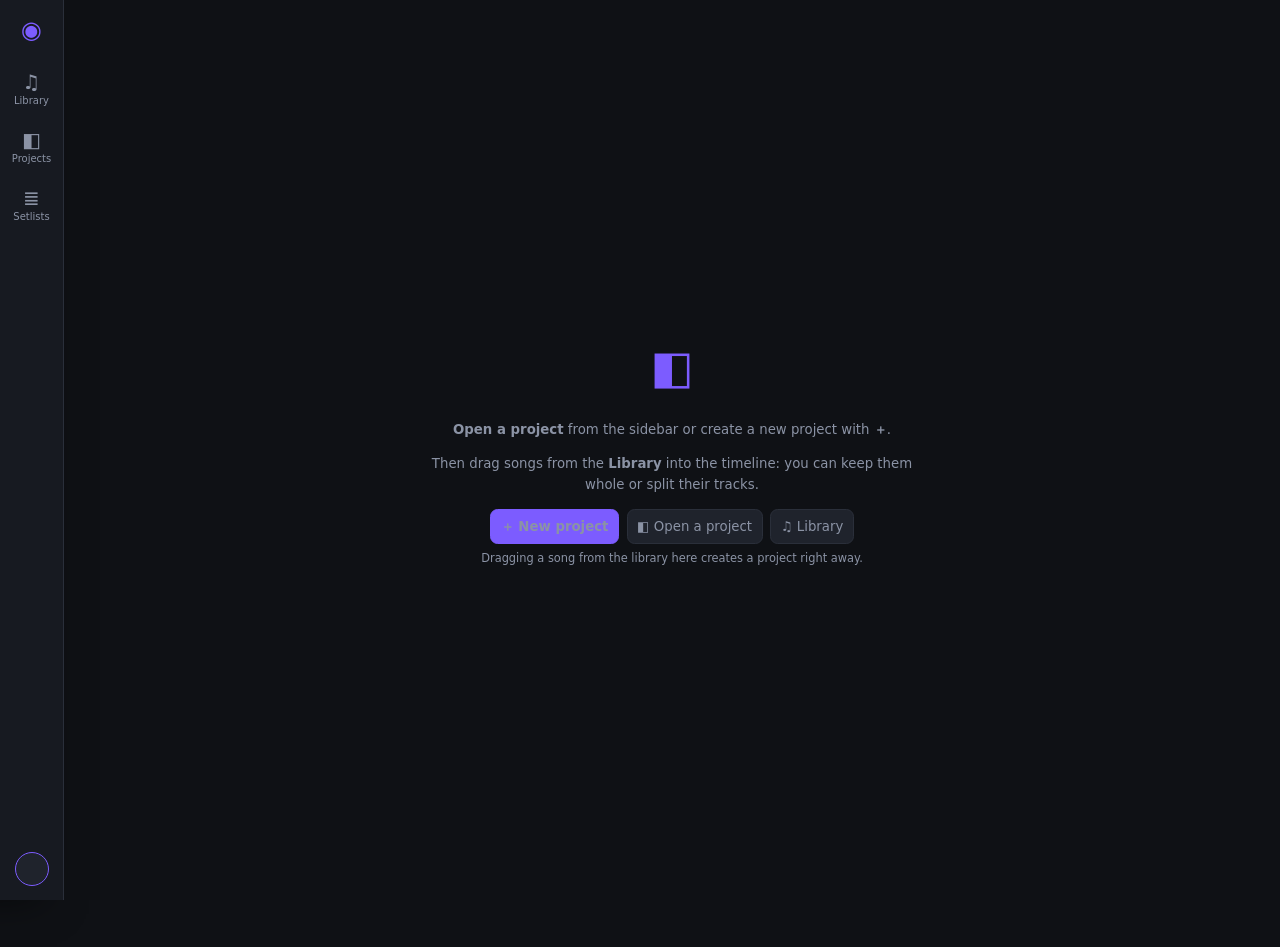
==== commit db43563b: "Interfaccia in inglese - i18n.js: lingua scelta dal menu account o dalla schermata di accesso   (pre" ====
--- a/frontend/index.html
+++ b/frontend/index.html
@@ -55,6 +55,7 @@
           Accedi con Google
         </a>
       </div>
+      <div class="auth-lang"><button type="button" class="link lang-btn">🌐 English</button></div>
     </div>
   </div>
 
@@ -73,6 +74,7 @@
       <span id="user-badges" class="count"></span>
     </div>
     <button id="change-pw" class="menu-item"><span class="emo">🔑</span> Password…</button>
+    <button class="menu-item lang-btn">🌐 English</button>
     <button id="logout" class="menu-item">⎋ Esci</button>
   </div>
 
@@ -540,6 +542,7 @@
   </dialog>
 
   <script src="vendor/opensheetmusicdisplay.min.js" defer></script>
+  <script src="i18n.js"></script>
   <script src="auth.js"></script>
   <script src="notes.js"></script>
   <script src="score.js"></script>
--- a/frontend/style.css
+++ b/frontend/style.css
@@ -906,3 +906,5 @@
 .sel-nudge button.beat { color: var(--accent-2); }
 .regions-btn { max-width: 160px; overflow: hidden; text-overflow: ellipsis; white-space: nowrap; }
 .regions-btn.on { color: var(--accent-2); font-weight: 600; }
+.auth-lang { text-align: center; margin-top: 4px; }
+.auth-lang .link { font-size: 12px; color: var(--muted); }
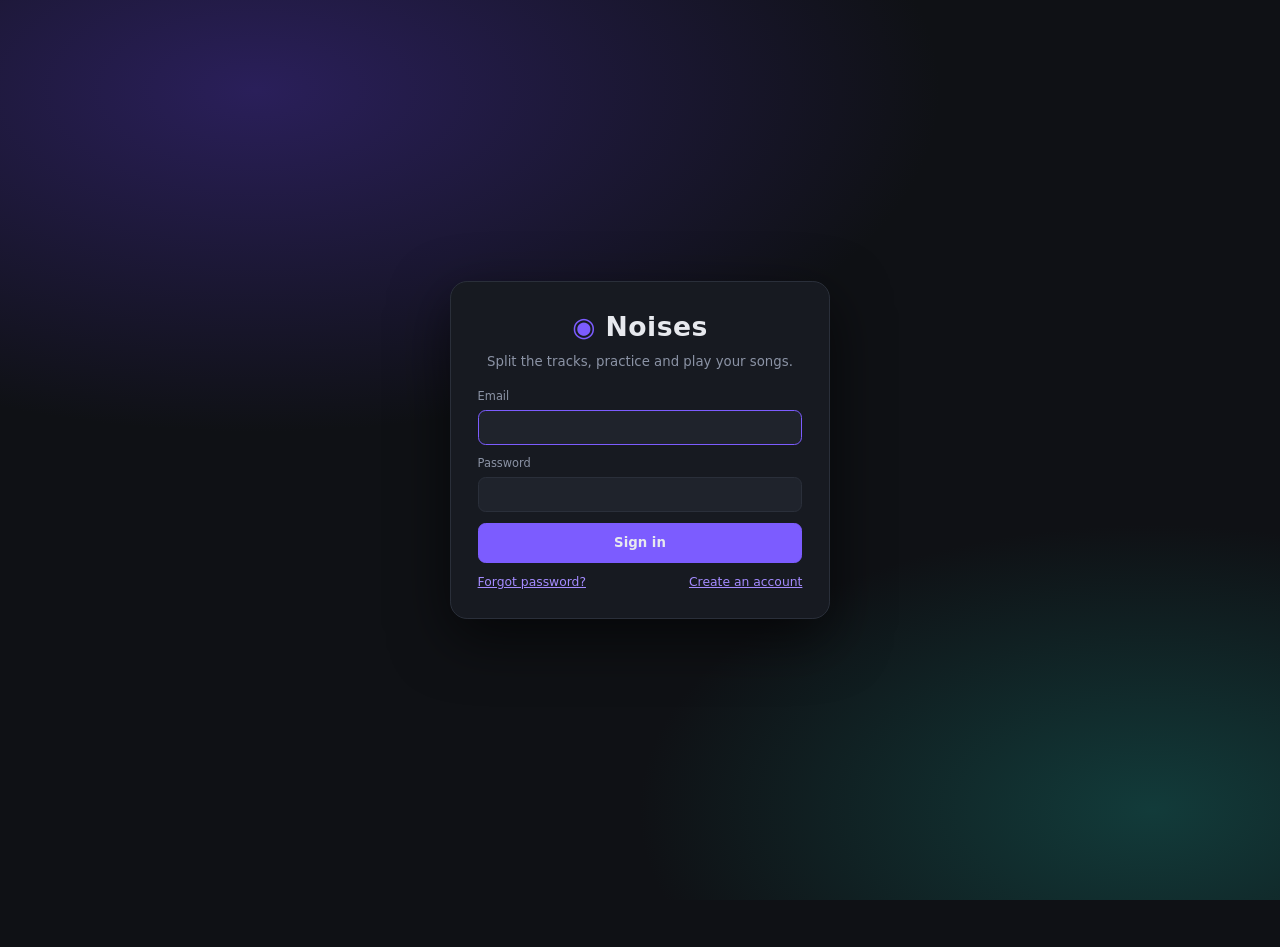
==== commit 3009d0e6: "Salvataggi, link pubblici, loop al volo e finestre dell'app - Salvataggi con un nome dello stato del" ====
--- a/frontend/index.html
+++ b/frontend/index.html
@@ -6,7 +6,7 @@
   <title>Noises — Stem Splitter</title>
   <link rel="stylesheet" href="style.css">
 </head>
-<body>
+<body class="auth-open">
   <div id="auth" class="auth hidden">
     <div class="auth-card">
       <div class="brand big"><span class="logo">◉</span> Noises</div>
@@ -55,7 +55,6 @@
           Accedi con Google
         </a>
       </div>
-      <div class="auth-lang"><button type="button" class="link lang-btn">🌐 English</button></div>
     </div>
   </div>
 
@@ -74,7 +73,6 @@
       <span id="user-badges" class="count"></span>
     </div>
     <button id="change-pw" class="menu-item"><span class="emo">🔑</span> Password…</button>
-    <button class="menu-item lang-btn">🌐 English</button>
     <button id="logout" class="menu-item">⎋ Esci</button>
   </div>
 
@@ -180,11 +178,9 @@
       </div>
       <header class="song-head">
         <input id="title" class="project-title" maxlength="80" title="Nome del progetto (clic per modificare)">
-        <div id="chord-now" class="chord-now hidden" title="Accordo corrente → successivo">
-          <span id="cn-cur" class="cn-cur">–</span>
-          <span class="cn-next">→ <span id="cn-next"></span></span>
-        </div>
         <div class="actions">
+          <span id="presets-split" class="split-btn"><button id="presets-btn" class="presets-btn" title="Salvataggi: stati del progetto con un nome da richiamare (loop, solo voce…)">💾 Salvataggi</button><button id="presets-cfg" class="split-caret" title="Elenco dei salvataggi" aria-label="Elenco dei salvataggi">▾</button></span>
+          <button id="share-btn" title="Crea un link pubblico per far ascoltare il salvataggio in uso">🔗 Condividi</button>
           <button id="reset-all" title="Ripristina tutte le impostazioni originali (le impostazioni si salvano automaticamente)">↺ Reimposta</button>
           <button id="export" class="primary" title="Esporta le tracce attive">⤓ Esporta</button>
         </div>
@@ -266,9 +262,16 @@
           </div>
         </div>
 
+        <div class="bar-end">
+        <div id="chord-now" class="chord-now hidden" title="Accordo corrente → successivo">
+          <span id="cn-cur" class="cn-cur">–</span>
+          <span class="cn-next">→ <span id="cn-next"></span></span>
+        </div>
+
         <div class="knob master" title="Volume generale (master)">
           <span class="master-ico" aria-hidden="true"><svg viewBox="0 0 24 24"><path d="M4 9h4l5-4v14l-5-4H4z"/><path d="M16 8.5a5 5 0 0 1 0 7" fill="none" stroke="currentColor" stroke-width="2" stroke-linecap="round"/></svg></span>
           <input id="master" type="range" min="0" max="1.5" step="0.01" value="1">
+        </div>
         </div>
       </div>
 
@@ -287,6 +290,10 @@
           <button data-edge="end" data-dir="-1" title="Anticipa la fine di 0,1 s (Shift: 0,01 s)">‹</button>
           <button data-edge="end" data-dir="1" title="Ritarda la fine di 0,1 s (Shift: 0,01 s)">›</button>
           <button data-edge="end" data-dir="1" data-beat class="beat" title="Fine al click successivo">»</button>
+        </span>
+        <span class="loop-marks">
+          <button id="loop-in" title="Fissa l'inizio del loop alla posizione della testina (I)">[ I</button>
+          <button id="loop-out" title="Fissa la fine del loop alla posizione della testina e attiva il loop (O)">O ]</button>
         </span>
         <button id="sel-clear" class="ghost" title="Annulla selezione (Esc)">✕</button>
         <button id="sel-save" class="hidden">＋ Salva sezione</button>
@@ -307,6 +314,7 @@
           <output id="zoom-val"></output>
           <button id="zoom-fit" title="Adatta il brano alla finestra">⤢ Adatta</button>
           <label class="follow" title="Scorre automaticamente seguendo la riproduzione"><input id="follow" type="checkbox" checked> Segui</label>
+          <label class="follow" title="Mostra nella timeline le linee delle battute secondo il tempo del click (serve l'analisi del ritmo)"><input id="bar-lines" type="checkbox"> Battute</label>
         </div>
       </div>
 
@@ -416,6 +424,36 @@
   <div id="chord-menu" class="menu chord-menu hidden"></div>
   <div id="track-menu" class="menu track-menu hidden"></div>
   <div id="regions-menu" class="menu regions-menu hidden"></div>
+  <div id="presets-menu" class="menu regions-menu presets-menu hidden"></div>
+  <dialog id="share-dlg" class="share-dlg">
+    <form method="dialog">
+      <h2>Link pubblico</h2>
+      <p class="share-what" id="share-what"></p>
+      <p class="hint">Chiunque abbia il link può ascoltare questo salvataggio (mix, tonalità, velocità e loop), senza accedere a Noises. Le tracce originali non vengono condivise.</p>
+      <div id="share-extra" class="field share-extra hidden">
+        <span>Altri salvataggi da poter scegliere nella pagina</span>
+        <div id="share-extra-list" class="share-extra-list"></div>
+      </div>
+      <div class="share-row">
+        <input id="share-url" type="text" readonly aria-label="Link pubblico">
+        <button type="button" id="share-copy" class="primary">Copia</button>
+      </div>
+      <div class="share-nets">
+        <a data-net="whatsapp" target="_blank" rel="noopener">WhatsApp</a>
+        <a data-net="telegram" target="_blank" rel="noopener">Telegram</a>
+        <a data-net="facebook" target="_blank" rel="noopener">Facebook</a>
+        <a data-net="x" target="_blank" rel="noopener">X</a>
+        <a data-net="email">Email</a>
+        <button type="button" id="share-native" class="hidden">Altro…</button>
+      </div>
+      <menu>
+        <button type="button" id="share-off" class="ghost danger-text">Disattiva link</button>
+        <span class="spacer"></span>
+        <button type="button" id="share-open">Apri la pagina</button>
+        <button value="cancel" formnovalidate>Chiudi</button>
+      </menu>
+    </form>
+  </dialog>
   <div id="marker-menu" class="menu marker-menu hidden"></div>
 
   <dialog id="export-dlg">
@@ -543,11 +581,13 @@
 
   <script src="vendor/opensheetmusicdisplay.min.js" defer></script>
   <script src="i18n.js"></script>
+  <script src="dialogs.js"></script>
   <script src="auth.js"></script>
   <script src="notes.js"></script>
   <script src="score.js"></script>
   <script src="markers.js"></script>
   <script src="sections.js"></script>
+  <script src="presets.js"></script>
   <script src="usertracks.js"></script>
   <script src="recorder.js"></script>
   <script src="editor.js"></script>
--- a/frontend/style.css
+++ b/frontend/style.css
@@ -227,6 +227,18 @@
   background: #7c5cff2e; border-left: 2px solid var(--accent-2); border-right: 2px solid var(--accent-2);
 }
 .selection.loop { background: #2bd47d24; border-color: #2bd47d; }
+.selection { z-index: 2; }
+.selection.pending { border-right-style: dashed; }
+.sel-h { position: absolute; top: 0; bottom: 0; width: 12px; pointer-events: auto; cursor: ew-resize; touch-action: none; }
+.sel-h.l { left: -7px; }
+.sel-h.r { right: -7px; }
+.sel-h::after {
+  content: ''; position: absolute; top: 50%; left: 3px; width: 6px; height: 28px; margin-top: -14px;
+  border-radius: 3px; background: var(--accent-2); opacity: 0; transition: opacity .12s;
+}
+.selection.loop .sel-h::after { background: #2bd47d; }
+.sel-h:hover::after, .selection.dragging .sel-h::after { opacity: 1; }
+.selection.pending .sel-h { display: none; }
 .wave, .ruler { touch-action: none; }
 
 /* ---- dialog esportazione ---- */
@@ -308,6 +320,9 @@
 }
 .cn-cur { font-size: 26px; font-weight: 800; min-width: 64px; text-align: center; color: #fff; }
 .cn-next { color: var(--muted); font-size: 15px; }
+.controls .chord-now { padding: 2px 12px; background: var(--bg); border-radius: 10px; } /* nella barra, prima del master */
+.controls .cn-cur { font-size: 20px; min-width: 52px; line-height: 1.3; }
+.controls .cn-next { font-size: 13px; }
 .chord-row {
   display: flex; height: 40px; border-bottom: 1px solid var(--border); background: #13161c;
   position: sticky; top: 52px; z-index: 5;
@@ -639,7 +654,7 @@
 #songs li.used { border-color: #7c5cff55; }
 #songs .ghost-go { background: var(--panel); border-color: var(--border); }
 .project-title {
-  flex: 1; min-width: 0; font: 600 22px system-ui, sans-serif; color: var(--text);
+  flex: 0 1 auto; min-width: 60px; max-width: 100%; margin-right: auto; /* larga quanto il testo */ font: 600 22px system-ui, sans-serif; color: var(--text);
   background: transparent; border: 1px solid transparent; border-radius: 8px; padding: 2px 6px;
 }
 .project-title:hover { border-color: var(--border); }
@@ -817,10 +832,12 @@
 .emo, .menu-item .mi { filter: grayscale(1) brightness(1.1); }
 
 /* barra dei comandi compatta (una riga) */
-.song-head .actions { margin-left: auto; flex: none; }
+.song-head .actions { flex: none; } /* a destra: ci pensa il margin-right del titolo */
 .controls .tsep { margin: 0; }
 .knob.rhythm { position: relative; }
-.master { display: flex; align-items: center; justify-content: flex-end; gap: 6px; flex: 1 1 70px; min-width: 70px; }
+/* accordi e master insieme, in fondo a destra della barra */
+.bar-end { display: flex; align-items: center; gap: 16px; margin-left: auto; min-width: 0; }
+.master { display: flex; align-items: center; gap: 6px; flex: 0 1 140px; min-width: 70px; }
 .master input[type=range] { width: 100%; min-width: 40px; max-width: 120px; }
 .master-ico { display: inline-flex; color: var(--muted); }
 .master-ico svg { width: 18px; height: 18px; fill: currentColor; }
@@ -892,7 +909,7 @@
   flex: 1; min-width: 0; display: flex; align-items: baseline; justify-content: space-between; gap: 10px;
   background: transparent; border: 0; text-align: left; padding: 6px 8px;
 }
-.region-item .rg-go:hover { background: var(--panel); }
+.region-item:not(.active):hover { background: var(--panel); } /* tutta la riga, fino al bordo destro */
 .region-item .rg-name { overflow: hidden; text-overflow: ellipsis; white-space: nowrap; }
 .region-item .rg-time { flex: none; font-size: 11px; color: var(--muted); font-variant-numeric: tabular-nums; }
 .region-item .rg-ren, .region-item .rg-del { padding: 2px 6px; border: 0; font-size: 12px; }
@@ -904,7 +921,52 @@
   touch-action: none; user-select: none;
 }
 .sel-nudge button.beat { color: var(--accent-2); }
+.loop-marks { display: inline-flex; gap: 2px; }
+.loop-marks button { font-family: ui-monospace, monospace; font-weight: 700; padding-left: 8px; padding-right: 8px; }
+.loop-marks button.on { background: #2bd47d; border-color: #2bd47d; color: #0b1a12; }
 .regions-btn { max-width: 160px; overflow: hidden; text-overflow: ellipsis; white-space: nowrap; }
 .regions-btn.on { color: var(--accent-2); font-weight: 600; }
-.auth-lang { text-align: center; margin-top: 4px; }
-.auth-lang .link { font-size: 12px; color: var(--muted); }
+
+/* ---- salvataggi e link pubblici ---- */
+.presets-btn { max-width: 220px; overflow: hidden; text-overflow: ellipsis; white-space: nowrap; }
+.presets-btn.on { color: var(--accent-2); font-weight: 600; }
+.presets-menu { min-width: 320px; max-width: min(440px, calc(100vw - 32px)); }
+.preset-item .ps-share, .preset-item .ps-over { padding: 2px 6px; border: 0; font-size: 12px; }
+.preset-item .ps-share { filter: grayscale(1); opacity: .6; }
+.preset-item .ps-share.on { filter: none; opacity: 1; }
+.preset-item.active .rg-name { color: var(--accent-2); font-weight: 600; }
+.preset-item .rg-go { flex-direction: column; align-items: flex-start; justify-content: center; gap: 1px; min-width: 0; }
+.preset-item .rg-name { max-width: 100%; }
+.preset-item .rg-time { flex: initial; max-width: 100%; overflow: hidden; text-overflow: ellipsis; white-space: nowrap; }
+.preset-item .rg-time:empty { display: none; }
+.preset-item .ps-over.ph { visibility: hidden; }
+.presets-menu .ps-new { width: 100%; color: var(--accent-2); }
+.share-dlg { width: min(520px, calc(100vw - 32px)); }
+.share-what { margin: -6px 0 0; color: var(--accent-2); font-weight: 600; }
+.share-row { display: flex; gap: 8px; }
+.share-row input { flex: 1; min-width: 0; font-family: ui-monospace, monospace; font-size: 12px; }
+.share-nets { display: flex; flex-wrap: wrap; gap: 6px; }
+.share-nets a, .share-nets button {
+  padding: 5px 12px; border-radius: 999px; font-size: 12px; color: var(--text); text-decoration: none;
+  border: 1px solid var(--border); background: var(--panel-2); cursor: pointer;
+}
+.share-nets a:hover, .share-nets button:hover { border-color: var(--accent); }
+.share-dlg menu { align-items: center; }
+.share-dlg menu .spacer { flex: 1; }
+.danger-text { color: var(--danger); }
+
+/* ---- finestre dell'interfaccia (al posto di alert/confirm/prompt) ---- */
+.ui-dialog { width: min(420px, calc(100vw - 32px)); animation: ui-pop .16s ease-out; }
+.ui-dialog .ui-msg { margin: 0; white-space: pre-line; color: var(--text); line-height: 1.5; }
+.ui-dialog .ui-input {
+  font: inherit; color: var(--text); background: var(--panel-2);
+  border: 1px solid var(--border); border-radius: 8px; padding: 8px 10px;
+}
+.ui-dialog .ui-input:focus { outline: none; border-color: var(--accent); box-shadow: 0 0 0 3px #7c5cff33; }
+.ui-dialog button.danger { background: var(--danger); border-color: var(--danger); color: #fff; font-weight: 600; }
+@keyframes ui-pop { from { opacity: 0; transform: translateY(6px) scale(.98); } }
+.share-extra-list { display: flex; flex-direction: column; gap: 2px; max-height: 200px; overflow-y: auto; }
+.share-extra-list .check { padding: 4px 2px; }
+.share-extra-list .check span { flex: none; }
+.share-extra-list .check small { color: var(--muted); font-size: 11px; overflow: hidden; text-overflow: ellipsis; white-space: nowrap; }
+.share-extra-list .check.off { opacity: .45; }
